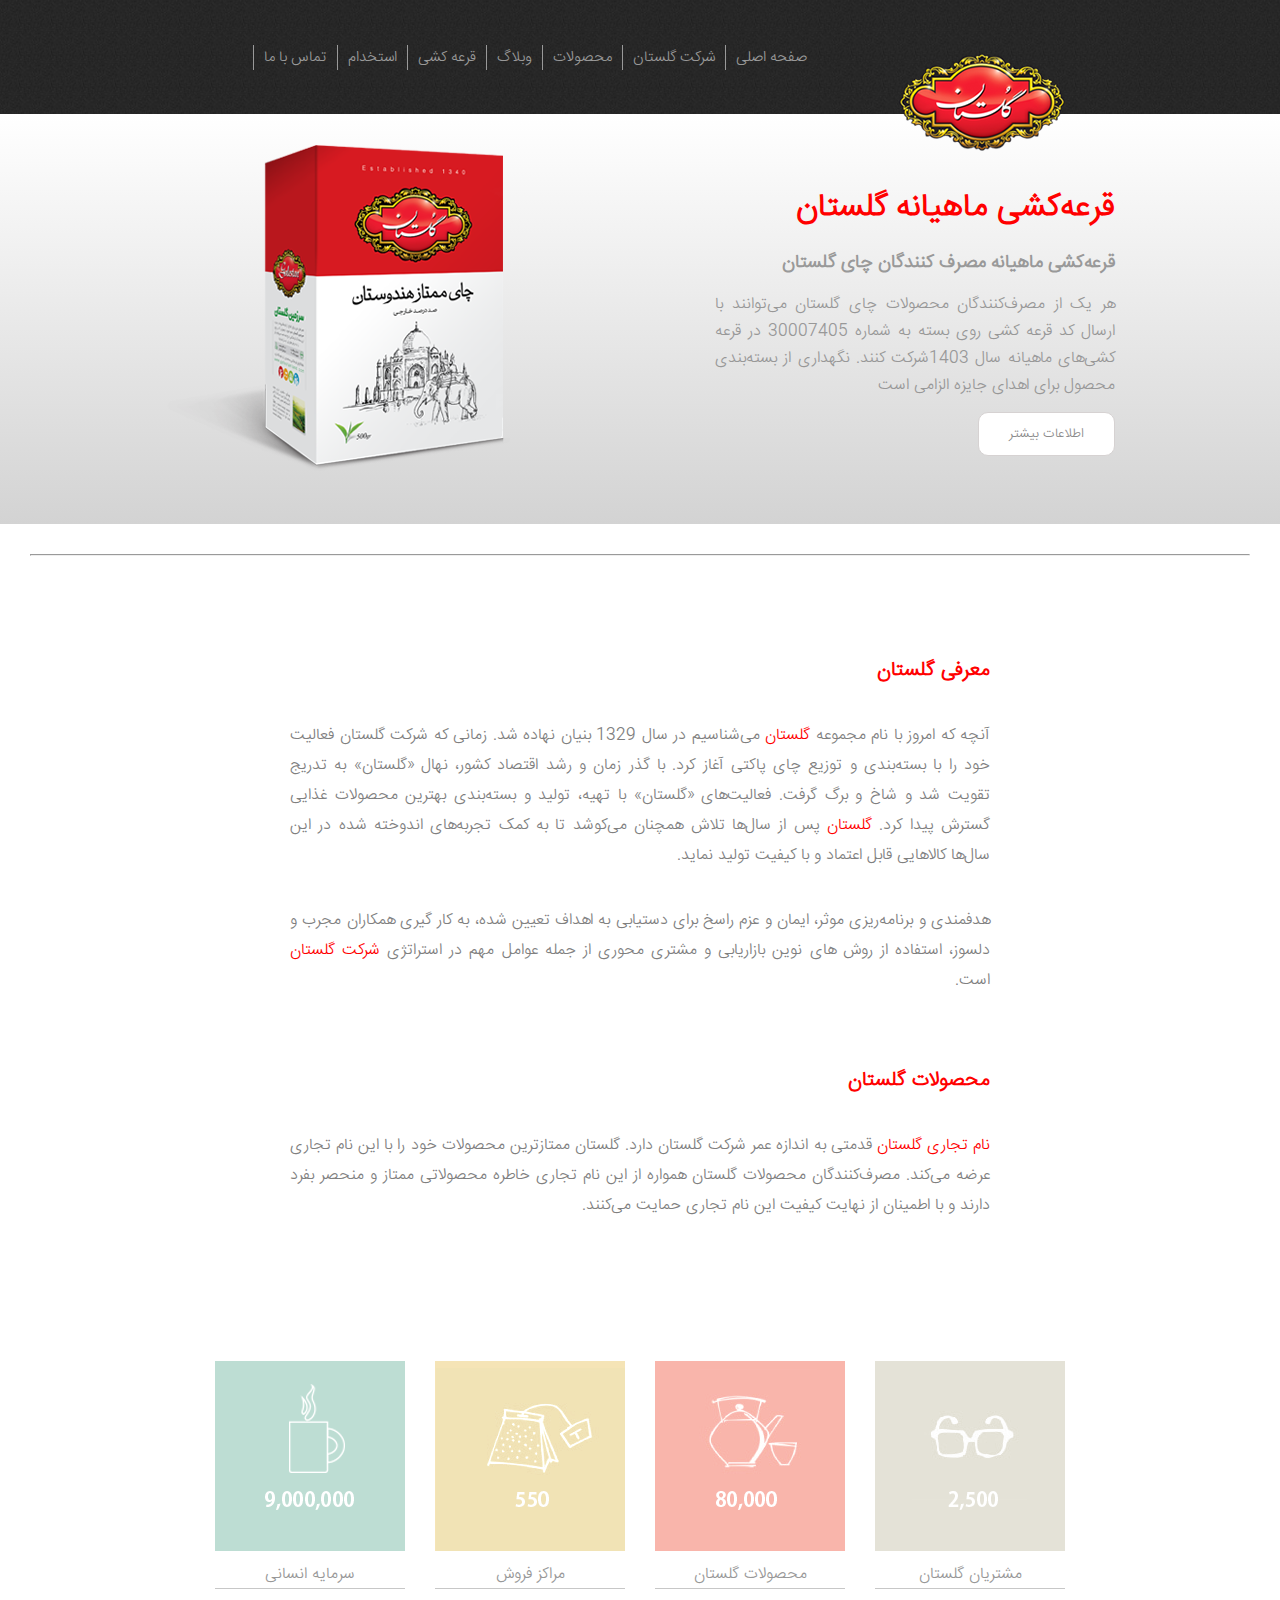
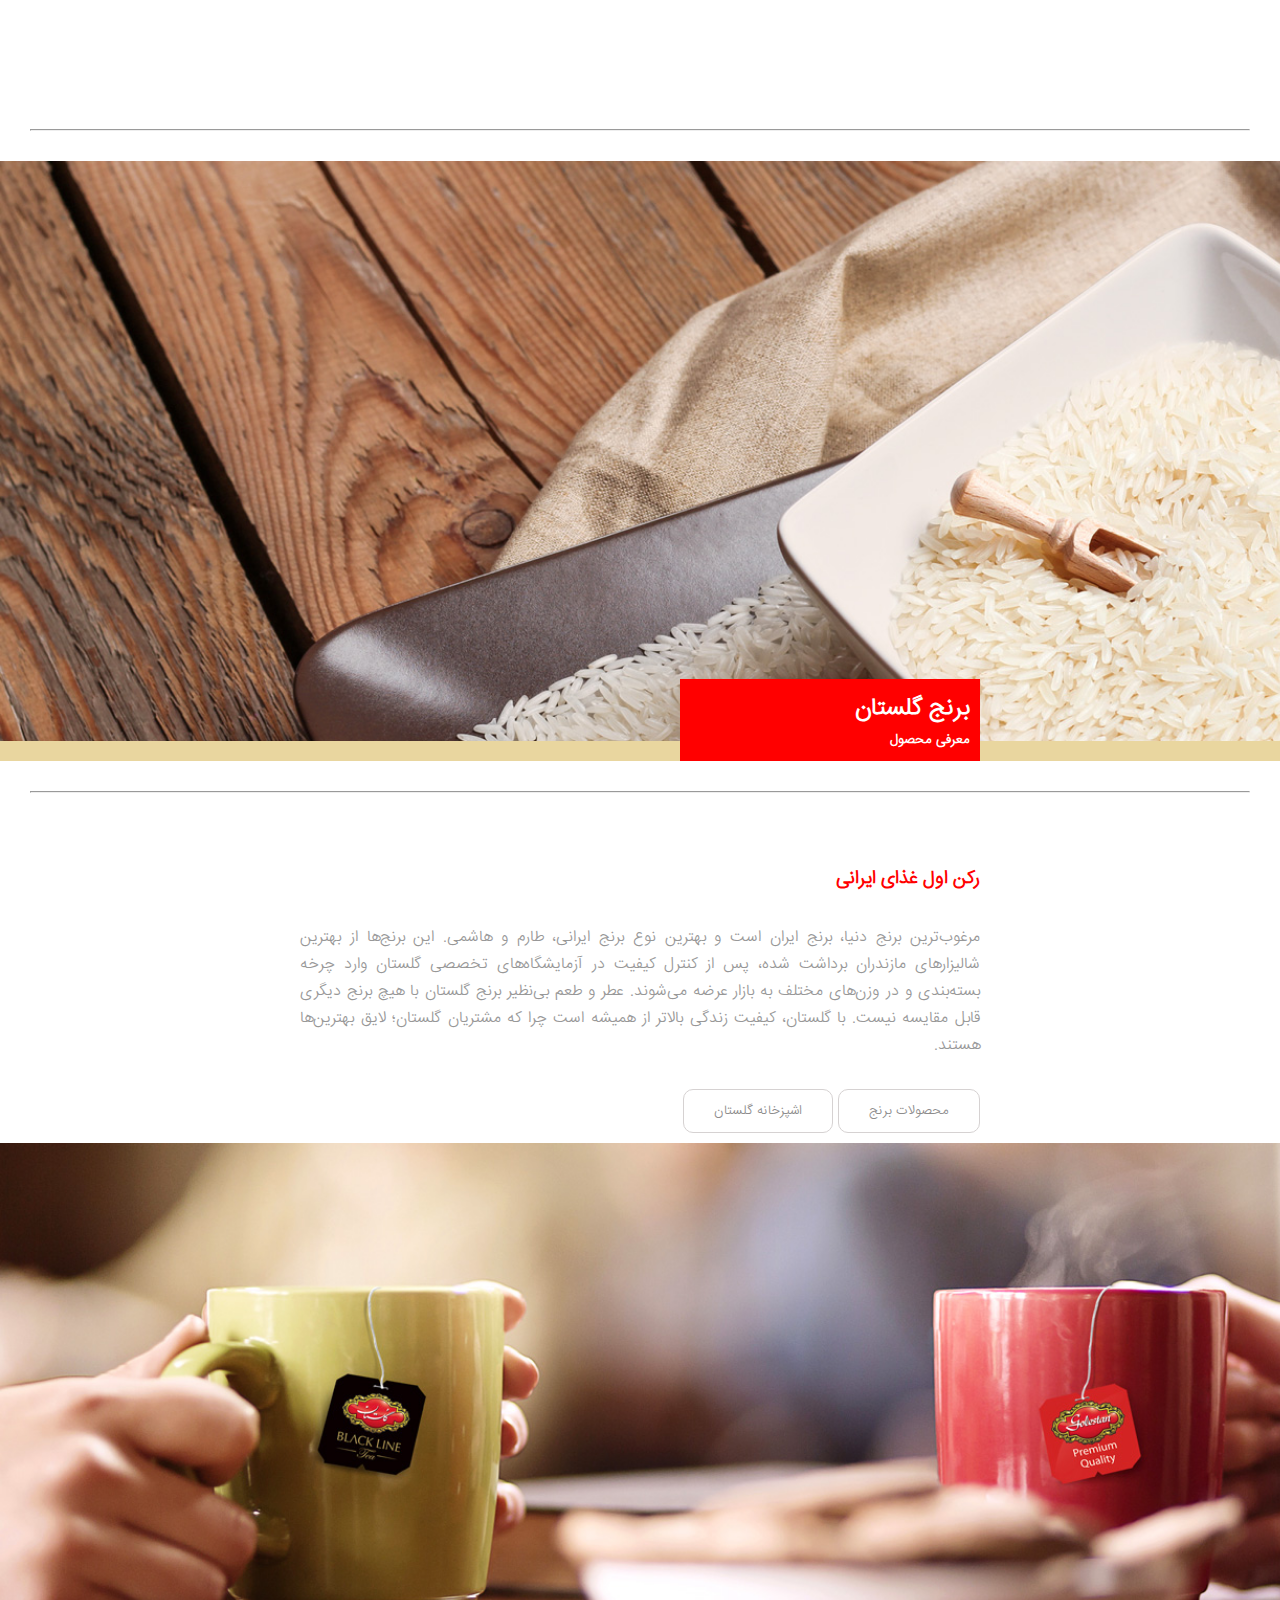
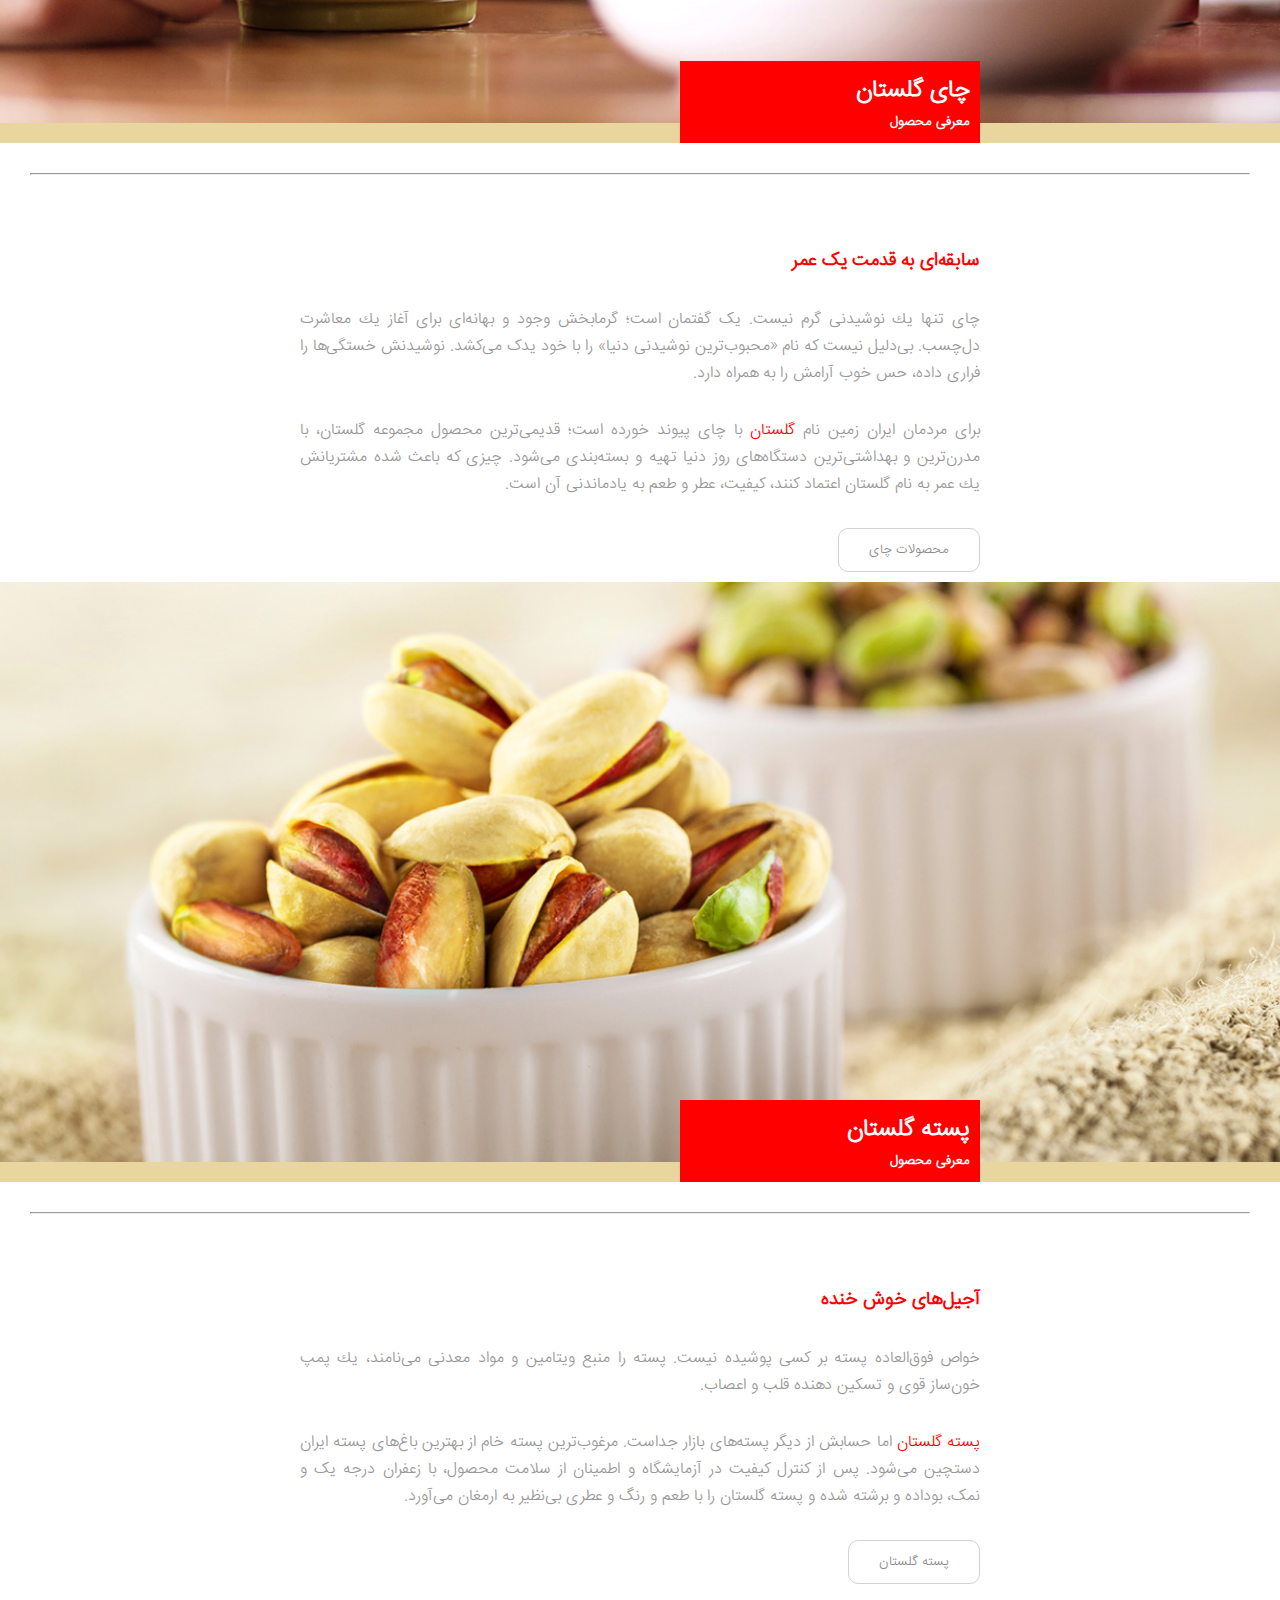
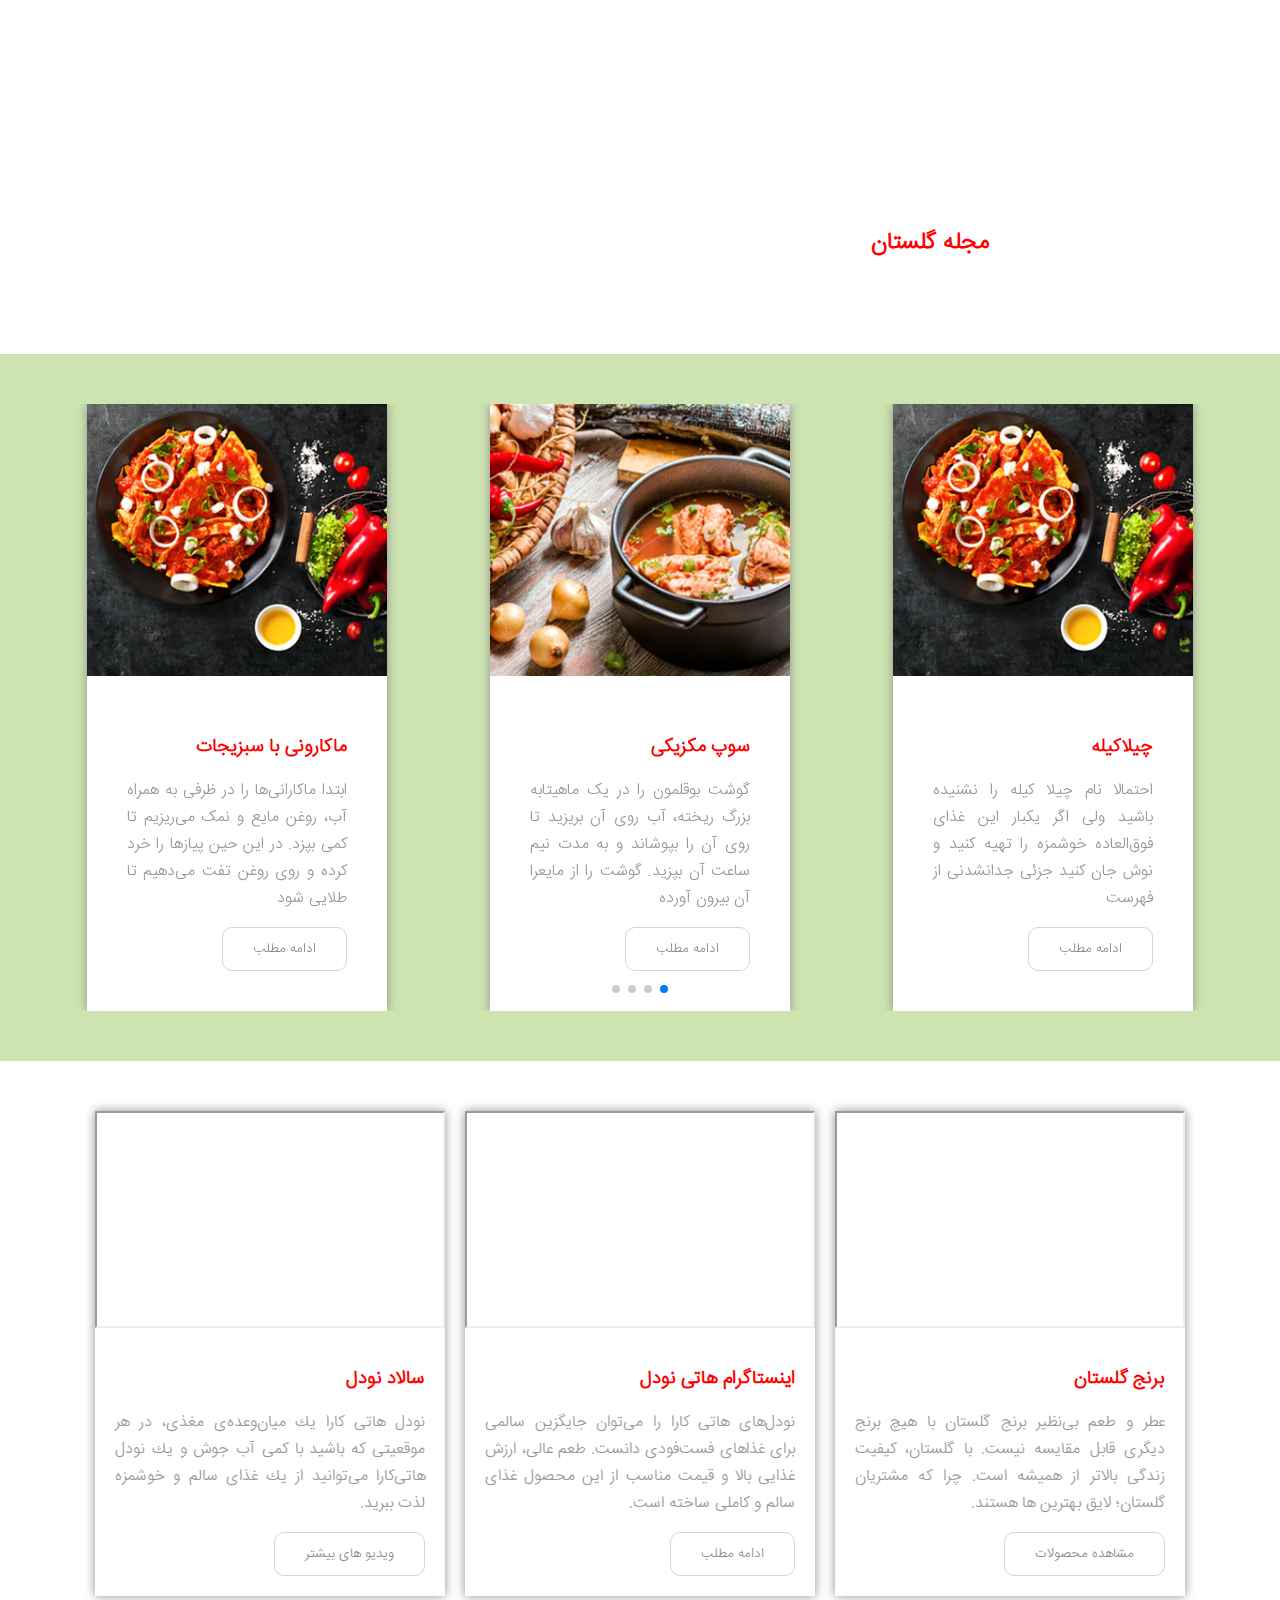
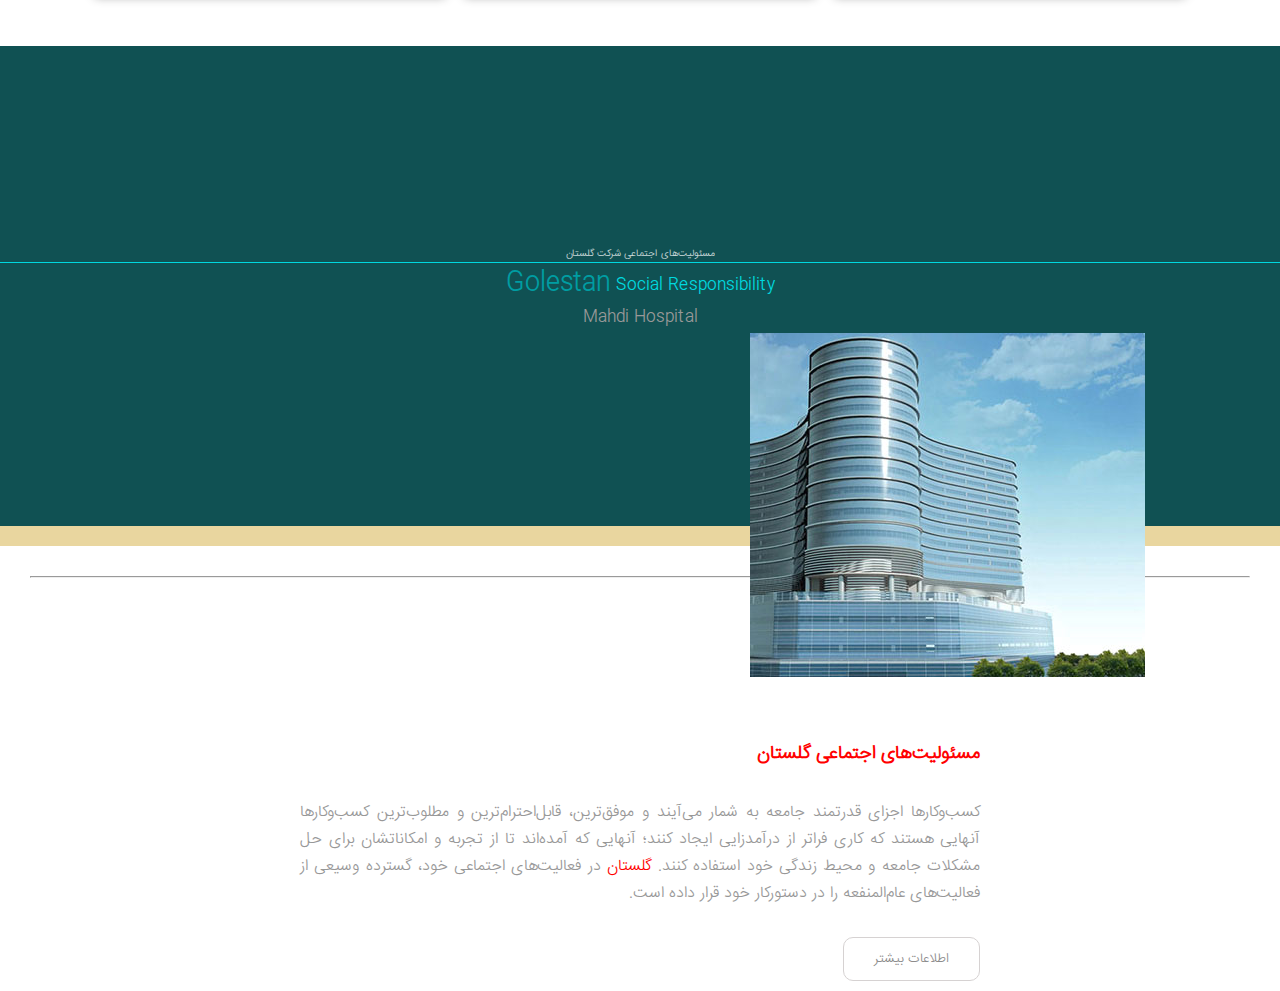
==== index.html @ 0d230562 "version-1" ====
<!DOCTYPE html>
<html lang="en" dir="rtl">
  <head>
    <meta charset="UTF-8" />
    <meta name="viewport" content="width=device-width, initial-scale=1.0" />
    <link
      rel="stylesheet"
      href="./swiper/swiper-bundle.min.css"
    />

    <link rel="stylesheet" href="./assets/css/golestan.css" />
    <title>golestan</title>
  </head>
  <body>
    <header>
      <div>
        <img src="./assets/img/logo.png" alt="لگو گلستان" class="imglogo" />
      </div>
      <nav>
        <a href="./index.html" target="_blank" class="menu_item">صفحه اصلی</a>

        <div class="menu_item">
          <p>شرکت گلستان</p>
          <div class="sub_menu">
            <a href="" class="sub_menu_item">معرفی شرکت</a>
            <a href="" class="sub_menu_item">تاریخچه گلستان</a>
            <a href="" class="sub_menu_item">اخبار و اطلاعیه ها</a>
            <a href="" class="sub_menu_item">مسئولیت های اجتماعی</a>
            <a href="" class="sub_menu_item">سازمان فروش</a>
            <a href="" class="sub_menu_item">سازمان توزیع</a>
            <a href="" class="sub_menu_item">برند ها</a>
          </div>
        </div>

        <div class="menu_item">
          <p>محصولات</p>
          <div class="sub_menu">
            <a href="" class="sub_menu_item" target="_blank">چای</a>
            <a href="" class="sub_menu_item">ناتس</a>
            <a href="" class="sub_menu_item">ادویه و چاشنی</a>
            <a href="" class="sub_menu_item">برنج</a>
            <a href="" class="sub_menu_item">زعفران و زرشک</a>
            <a href="" class="sub_menu_item">دمنوش</a>
            <a href="" class="sub_menu_item">حبوبات و غلات</a>
            <a href="" class="sub_menu_item">عصاره های گیاهی</a>
            <a href="" class="sub_menu_item">قند و شکر</a>
            <a href="" class="sub_menu_item">هاتی نودل</a>
            <a href="" class="sub_menu_item">سایر محصولات</a>
            <a href="" class="sub_menu_item">گل کیس</a>
          </div>
        </div>

        <div class="menu_item">
          <p>وبلاگ</p>
          <div class="sub_menu">
            <a href="./weblog.html" class="sub_menu_item" target="_blank">مجله گلستان</a>
          </div>
        </div>

        <a
          href="https://www.golestan.com/%d9%82%d8%b1%d8%b9%d9%87-%da%a9%d8%b4%db%8c-%da%af%d9%84%d8%b3%d8%aa%d8%a7%d9%86/"
          target="_blank"
          class="menu_item"
          >قرعه کشی</a
        >
        <a
          href="https://www.golestan.com/%d8%a7%d8%b3%d8%aa%d8%ae%d8%af%d8%a7%d9%85/"
          target="_blank"
          class="menu_item"
          >استخدام</a
        >
        <a
          href="https://www.golestan.com/contact/"
          target="_blank"
          class="menu_item"
          >تماس با ما</a
        >
      </nav>
    </header>
    <main>
      <section class="ghorekeshi">
        <div class="matntea">
          <h1>قرعه‌کشی ماهیانه گلستان</h1>

          <h3>قرعه‌کشی ماهیانه مصرف‌ کنندگان چای گلستان</h3>
          <p>
            هر یک از مصرف‌کنندگان محصولات چای گلستان می‌توانند با ارسال کد قرعه
            کشی روی بسته به شماره 30007405 در قرعه کشی‌های ماهیانه سال 1403شرکت
            کنند. نگهداری از بسته‌بندی محصول برای اهدای جایزه الزامی است
          </p>

          <button>اطلاعات بیشتر</button>
        </div>
        <div class="imgtea">
          <img src="./assets/img/tea-pic2.png" alt="" />
        </div>
      </section>

      <hr />

      <section class="matn2">
        <div>
          <h4>معرفی گلستان</h4>

          <p>
            آنچه که امروز با نام مجموعه<span> گلستان</span> می‌شناسیم در سال
            1329 بنیان نهاده شد. زمانی که شرکت گلستان فعالیت خود را با بسته‌بندی
            و توزیع چای پاکتی آغاز کرد. با گذر زمان و رشد اقتصاد کشور، نهال
            «گلستان» به تدریج تقویت شد و شاخ و برگ گرفت. فعالیت‌های «گلستان» با
            تهیه، تولید و بسته‌بندی بهترین محصولات غذایی گسترش پیدا کرد.
            <span>گلستان</span> پس از سال‌ها تلاش همچنان می‌کوشد تا به کمک
            تجربه‌های اندوخته شده در این سال‌ها کالاهایی قابل اعتماد و با کیفیت
            تولید نماید.
          </p>

          <p>
            هدفمندی و برنامه‌ریزی موثر، ایمان و عزم راسخ برای دستیابی به اهداف
            تعیین شده، به کار گیری همکاران مجرب و دلسوز، استفاده از روش های نوین
            بازاریابی و مشتری محوری از جمله عوامل مهم در استراتژی
            <span>شرکت گلستان</span> است.
          </p>
        </div>
        <div>
          <h4>محصولات گلستان</h4>

          <p>
            <span>نام تجاری گلستان</span> قدمتی به اندازه عمر شرکت گلستان دارد.
            گلستان ممتازترین محصولات خود را با این نام تجاری عرضه می‌کند.
            مصرف‌کنندگان محصولات گلستان همواره از این نام تجاری خاطره محصولاتی
            ممتاز و منحصر بفرد دارند و با اطمینان از نهایت کیفیت این نام تجاری
            حمایت می‌کنند.
          </p>
        </div>
      </section>
      <article class="icons">
        <div>
          <img src="./assets/img/icon4.png" alt="" />
          <p>مشتریان گلستان</p>
        </div>
        <div>
          <img src="./assets/img/icon3.png" alt="" />
          <p>محصولات گلستان</p>
        </div>
        <div>
          <img src="./assets/img/icon2.png" alt="" />
          <p>مراكز فروش</p>
        </div>
        <div>
          <img src="./assets/img/icon1.png" alt="" />
          <p>سرمایه انسانی</p>
        </div>
      </article>

      <hr />
      <section class="golestan rice">
        <div class="title rice2">
          <h2>برنج گلستان</h2>
          <h5>معرفی محصول</h5>
        </div>
      </section>
      <hr />
      <section class="mahsolat">
        <div>
          <h3>رکن اول غذای ایرانی</h3>
          <p>
            مرغوب‌ترین برنج دنیا، برنج ایران است و بهترین نوع برنج ایرانی،‌ طارم
            و هاشمی. این برنج‌ها از بهترین شالیزارهای مازندران برداشت شده، پس از
            كنترل كیفیت در آزمایشگاه‌های تخصصی گلستان وارد چرخه بسته‌بندی و در
            وزن‌های مختلف به بازار عرضه می‌شوند. عطر و طعم بی‌نظیر برنج گلستان
            با هیچ برنج دیگری قابل مقایسه نیست. با گلستان،‌ كیفیت زندگی بالاتر
            از همیشه است چرا كه مشتریان گلستان؛‌ لایق بهترین‌ها هستند.
          </p>

          <button>محصولات برنج</button>
          <button>اشپزخانه گلستان</button>
        </div>
      </section>
      <section class="golestan tea">
        <div class="title tea2">
          <h2>چای گلستان</h2>
          <h5>معرفی محصول</h5>
        </div>
      </section>
      <hr />
      <section class="mahsolat">
        <div>
          <h3>سابقه‌ای به قدمت یک عمر</h3>
          <p>
            چای تنها یك نوشیدنی گرم نیست.‌ یک گفتمان است؛‌ گرمابخش وجود و
            بهانه‌ای برای آغاز یك معاشرت دل‌چسب. بی‌دلیل نیست كه نام «محبوب‌ترین
            نوشیدنی دنیا» را با خود یدک می‌كشد. نوشیدنش خستگی‌ها را فراری داده،‌
            حس خوب آرامش را به همراه دارد.
          </p>
          <p>
            برای مردمان ایران زمین نام <span>گلستان</span> با چای پیوند خورده
            است؛‌ قدیمی‌ترین محصول مجموعه گلستان،‌ با مدرن‌ترین و بهداشتی‌ترین
            دستگاه‌های روز دنیا تهیه و بسته‌بندی می‌شود. چیزی كه باعث شده
            مشتریانش یك عمر به نام گلستان اعتماد كنند، كیفیت، ‌عطر و طعم به
            یادماندنی آن است.
          </p>

          <button>محصولات چای</button>
        </div>
      </section>
      <section class="golestan nuts">
        <div class="title nuts2">
          <h2>پسته گلستان</h2>
          <h5>معرفی محصول</h5>
        </div>
      </section>
      <hr />
      <section class="mahsolat">
        <div>
          <h3>آجيل‌های خوش خنده</h3>
          <p>
            خواص فوق‌العاده پسته بر كسی پوشیده نیست. پسته را منبع ویتامین و مواد
            معدنی می‌نامند، یك پمپ خون‌ساز قوی و تسكین دهنده قلب و اعصاب.
          </p>
          <p>
            <span> پسته گلستان</span> اما حسابش از دیگر پسته‌های بازار جداست.
            مرغوب‌ترین پسته خام از بهترین باغ‌های پسته ایران دستچین می‌شود.‌ پس
            از كنترل كیفیت در آزمایشگاه و اطمینان از سلامت محصول،‌ با زعفران
            درجه یک و نمک، بوداده و برشته شده و‌ پسته گلستان را با طعم و رنگ و
            عطری بی‌نظیر به ارمغان می‌آورد.
          </p>

          <button>پسته گلستان</button>
        </div>
      </section>
      <div class="cookimg"></div>
      <div class="majale">
        <h3>مجله گلستان</h3>
      </div>
      <section class="majalegolestan">
        <div class="swiper mySwiper">
          <div class="swiper-wrapper">
            <div class="swiper-slide">
              <section class="parentscard">
                <img src="./assets/img/chiilakile.jpg" alt="" />
                <div>
                  <h3>چیلاکیله</h3>
                  <p>
                    احتمالا نام چیلا کیله را نشنیده باشید ولی اگر یکبار این غذای
                    فوق‌العاده خوشمزه را تهیه کنید و نوش جان کنید جزئی جدانشدنی
                    از فهرست
                  </p>
                  <button>ادامه مطلب</button>
                </div>
              </section>
            </div>
            <div class="swiper-slide">
              <section class="parentscard">
                <img src="./assets/img/sopmeczi.jpg" alt="" />
                <div>
                  <h3>سوپ مکزیکی</h3>
                  <p>
                    گوشت بوقلمون را در یک ماهیتابه بزرگ ریخته، آب روی آن بریزید
                    تا روی آن را بپوشاند و به مدت نیم ساعت آن بپزید. گوشت را از
                    مایعرا آن بیرون آورده
                  </p>
                  <button>ادامه مطلب</button>
                </div>
              </section>
            </div>
            <div class="swiper-slide">
              <section class="parentscard">
                <img src="./assets/img/chiilakile.jpg" alt="" />
                <div>
                  <h3>ماکارونی با سبزیجات</h3>
                  <p>
                    ابتدا ماکارانی‌ها را در ظرفی‌ به‌ همراه‌ آب‌، روغن‌ مایع‌ و
                    نمک‌ می‌ریزیم‌ تا کمی‌ بپزد. در این‌ حین‌ پیازها را خرد
                    کرده‌ و روی‌ روغن‌ تفت‌ می‌دهیم‌ تا طلایی‌ شود
                  </p>
                  <button>ادامه مطلب</button>
                </div>
              </section>
            </div>
            <div class="swiper-slide">
              <section class="parentscard">
                <img src="./assets/img/berger-adas.jpg" alt="" />
                <div>
                  <h3>برگر عدس</h3>
                  <p>
                    گر دوست دارید که یک برگر گیاهی و کاملاً سالم داشته باشید
                    برگر عدس یک انتخاب مناسب برای شماست. عدس سرشار از پروتئین
                    است
                  </p>
                  <button>ادامه مطلب</button>
                </div>
              </section>
            </div>
            <div class="swiper-slide">
              <section class="parentscard">
                <img src="./assets/img/ash-anar.jpg" alt="" />
                <div>
                  <h3>آش انار</h3>
                  <p>
                    برای تهیه این آش از شب قبل حبوبات را بخیسانید. در ادامه
                    برنج، بلغور، لوبیا و عدس را بشورید و داخل یک قابلمه مناسب
                    بریزید.
                  </p>
                  <button>ادامه مطلب</button>
                </div>
              </section>
            </div>
            <div class="swiper-slide">
              <section class="parentscard">
                <img src="./assets/img/rolet-morgh.jpg" alt="" />
                <div>
                  <h3>رولت مرغ</h3>
                  <p>
                    پیاز و سیر را در کاسه‌ی بزرگی رنده کنید. سپس مرغ چرخ شده،
                    پودر سوخاری، تخم مرغ، زعفران دم‌کرده، نمک، فلفل سیاه، پودر
                    پاپریکا و پودر گوجه را به آن اضافه کنید
                  </p>
                  <button>ادامه مطلب</button>
                </div>
              </section>
            </div>
          </div>
          <div class="swiper-pagination"></div>
        </div>

      </section>
      <section class="majalegolestan video">
        <section class="parentscard video2">
          <style>
            .h_iframe-aparat_embed_frame {
              position: relative;
            }
            .h_iframe-aparat_embed_frame .ratio {
              display: block;
              width: 100%;
              height: auto;
            }
            .h_iframe-aparat_embed_frame iframe {
              position: absolute;
              top: 0;
              left: 0;
              width: 100%;
              height: 100%;
            }
          </style>
          <div class="h_iframe-aparat_embed_frame">
            <span style="display: block; padding-top: 57%"></span
            ><iframe
              src="https://www.aparat.com/video/video/embed/videohash/x4047ld/vt/frame"
              allowfullscreen="true"
              webkitallowfullscreen="true"
              mozallowfullscreen="true"
            ></iframe>
          </div>
          <div>
            <h3>برنج گلستان</h3>
            <p>
              عطر و طعم بی‌نظیر برنج گلستان با هیچ برنج دیگری قابل مقایسه نیست.
              با گلستان،‌ كیفیت زندگی بالاتر از همیشه است. چرا كه مشتریان
              گلستان؛‌ لایق بهترین ها هستند.
            </p>
            <button>مشاهده محصولات</button>
          </div>
        </section>
        <section class="parentscard video2">
          <style>
            .h_iframe-aparat_embed_frame {
              position: relative;
            }
            .h_iframe-aparat_embed_frame .ratio {
              display: block;
              width: 100%;
              height: auto;
            }
            .h_iframe-aparat_embed_frame iframe {
              position: absolute;
              top: 0;
              left: 0;
              width: 100%;
              height: 100%;
            }
          </style>
          <div class="h_iframe-aparat_embed_frame">
            <span style="display: block; padding-top: 57%"></span
            ><iframe
              src="https://www.aparat.com/video/video/embed/videohash/u551866/vt/frame"
              allowfullscreen="true"
              webkitallowfullscreen="true"
              mozallowfullscreen="true"
            ></iframe>
          </div>
          <div>
            <h3>اینستاگرام هاتی نودل</h3>
            <p>
              نودل‌های هاتی كارا را می‌توان جایگزین سالمی برای غذاهای فست‌فودی
              دانست. طعم عالی،‌ ارزش غذایی بالا و قیمت مناسب از این محصول غذای
              سالم و كاملی ساخته است.
            </p>
            <button>ادامه مطلب</button>
          </div>
        </section>
        <section class="parentscard video2">
          <style>
            .h_iframe-aparat_embed_frame {
              position: relative;
            }
            .h_iframe-aparat_embed_frame .ratio {
              display: block;
              width: 100%;
              height: auto;
            }
            .h_iframe-aparat_embed_frame iframe {
              position: absolute;
              top: 0;
              left: 0;
              width: 100%;
              height: 100%;
            }
          </style>
          <div class="h_iframe-aparat_embed_frame">
            <span style="display: block; padding-top: 57%"></span
            ><iframe
              src="https://www.aparat.com/video/video/embed/videohash/cQ0yF/vt/frame"
              allowfullscreen="true"
              webkitallowfullscreen="true"
              mozallowfullscreen="true"
            ></iframe>
          </div>
          <div>
            <h3>سالاد نودل</h3>
            <p>
              نودل هاتی کارا یك میان‌وعده‌ی مغذی، در هر موقعیتی كه باشید با كمی
              آب جوش و یك نودل هاتی‌كارا می‌توانید از یك غذای سالم و خوشمزه لذت
              ببرید.
            </p>
            <button>ویدیو های بیشتر</button>
          </div>
        </section>
      </section>
      <section class="golestan_social">
        <div class="top">
          <p>مسئوليت‌های اجتماعی شركت گلستان</p>
        </div>
          <div class="bottom">
            <p>
              <span class="span1">Golestan</span>
              <span class="span2">Social Responsibility</span>
            </p>
            <p>Mahdi Hospital</p>
            <img src="./assets/img/social.jpg" alt="" />
          
        </div>
       
      </section>
      <hr />
      <section class="mahsolat social">
        <div>
          <h3>مسئوليت‌های اجتماعی گلستان</h3>
       <p>كسب‌وكارها اجزای قدرتمند جامعه به شمار می‌آیند و موفق‌ترین، قابل‌احترام‌ترین و مطلوب‌ترین كسب‌وكارها آنهایی هستند كه كاری فراتر از درآمدزایی ایجاد كنند؛‌ آنهایی كه آمده‌اند تا از تجربه و امکاناتشان برای حل مشكلات جامعه و محیط زندگی خود استفاده كنند. <span>گلستان</span> در فعالیت‌های‌ اجتماعی خود،‌ گسترده وسیعی از فعالیت‌های عام‌المنفعه را در دستوركار خود قرار داده است.</p>

     <button>اطلاعات بیشتر</button>
        </div>
      </section>
      
    </main>
    
    <script src="./swiper/swiper-bundle.min.js"></script>

    <script>
      var swiper = new Swiper(".mySwiper", {
        slidesPerView: 3,
        spaceBetween: 30,
        pagination: {
          el: ".swiper-pagination",
          clickable: true,
        },
      });
    </script>
  </body>
</html>
---- assets/css/golestan.css ----
* {
  margin: 0;
  padding: 0;
  box-sizing: border-box;
}
body {
  font-family: iransans;
  text-align: justify;
}
@font-face {
  font-family: iransans;
  src: url("../fonts/IRANSansWeb-Light.ttf");
  src: url("../fonts/IRANSansWeb-Light.woff");
  src: url("../fonts/IRANSansWeb-Light.woff2");
}
hr {
  margin: 30px;
}
button {
  color: rgb(141, 140, 140);
  padding: 10px 30px;
  border-radius: 10px;
  border: 1px solid rgb(214, 210, 210);
  font-family: iransans;
  background-color: white;
  transition: all 400ms;
  cursor: pointer;
  &:hover {
    background-color: red;
    color: white;
  }
}
p {
  color: rgb(152, 152, 152);
  span {
    color: red;
  }
}

header {
  width: 100%;
  background: url("../img/heaer1.png");
  display: flex;
  align-items: center;
  justify-content: center;
  gap: 40px;
  position: sticky;
  top: 0;
  font-size: 15px;
  z-index: 9999;
  img {
    position: relative;
    top: 50px;
    left: 40px;
  }
  nav {
    display: flex;
    .menu_item {
      color: rgb(153, 153, 153);
      text-decoration: none;
      border-left: 0.5px solid rgb(153, 153, 153);
      padding: 0 10px;
      position: relative;
      cursor: pointer;
      transition: 400ms;
      &:hover {
        color: rgb(255, 255, 255);
      }
      .sub_menu {
        position: absolute;
        right: 0;
        display: none;
        flex-direction: column;
        background: url("../img/heaer1.png");
        .sub_menu_item {
          padding: 5px 15px;
          white-space: nowrap;
          text-decoration: none;
          color: lightgrey;
          transition: 400ms;
          &:hover {
            color: rgb(255, 255, 255);
          }
        }
      }

      &:hover {
        transition: 400ms;

        .sub_menu {
          display: flex;
        }
      }
    }
  }
}
main {
  .ghorekeshi {
    background-image: linear-gradient(to bottom, white, lightgray);
    display: flex;
    align-items: center;
    justify-content: center;
    gap: 200px;

    .matntea {
      width: 400px;

      h1 {
        color: red;
      }
      h3 {
        color: rgb(153, 153, 153);
      }

      h2,
      h3,
      p,
      button {
        margin-top: 13px;
      }
    }
  }
  .matn2 {
    line-height: 30px;
    max-width: 700px;
    margin: 0 auto;
    div,
    h4,
    p {
      padding-top: 35px;
    }
    div {
      span {
        color: red;
      }

      h4 {
        color: red;
        font-size: 20px;
      }
      p {
        color: gray;
      }
    }
  }
  .icons {
    display: flex;
    justify-content: center;
    align-items: center;
    gap: 30px;
    text-align: center;
    margin: 140px 0px;

    div {
      color: rgb(160, 160, 160);
      border-bottom: 1px solid rgb(199, 199, 199);
    }
  }
  .golestan {
    width: 100%;
    height: 600px;
    background-size: cover;
    border-bottom: 20px solid #e9d69f;
    position: relative;
    .title {
      width: 300px;
      padding: 10px;
      text-align: right;
      color: white;
      background-color: red;
      position: absolute;
      bottom: -20px;
      right: 300px;
    }
  }

  .mahsolat {
    max-width: 700px;
    margin: 0 auto;
    padding: 10px;

    h3,
    button,
    p {
      margin-top: 30px;
    }
    h3 {
      color: red;
    }
  }
  .nuts {
    background-image: url("../img/golestan-nuts.jpg");
  }
  .rice {
    background-image: url("../img/golestan-rice.jpg");
  }

  .tea {
    background-image: url("../img/golestan-tea.jpg");
  }

  .cookimg {
    width: 100%;
    height: 200px;
    background: url("../img/baner1.png") center center/80% fixed;
  }
  .majale {
    color: red;
    font-size: 20px;
    margin: 30px auto;
    width: 700px;
    height: 100px;
  }
  .majalegolestan {
    width: 100%;
    padding: 50px;
    background-color: #cde4b0;
    display: flex;
    justify-content: center;
    align-items: center;
    gap: 20px;
    .parentscard {
      background-color: white;
      width: 300px;
      box-shadow: 0px 0px 10px rgb(142, 142, 142);
      img,
      ifram {
        width: 100%;
      }
      div {
        padding: 40px;
        h3 {
          color: red;
        }
        h3,
        p,
        button {
          margin-top: 15px;
        }
      }
    }

    .swiper-slide {
      display: flex;
      justify-content: center;
      align-items: center;
    }

    .swiper-slide img {
      display: block;
    }
  }

  .video {
    background-color: white;
    .video2 {
      width: 350px;
      div {
        padding: 20px;
      }
    }
  }
  .golestan_social {
    width: 100%;
    background-color: #105153;
    border-bottom: 20px solid #e9d69f;
   height: 500px;
    .top {
      text-align: center;

      padding-top: 200px;
      p {
        color: white;
        font-size: 10px;
        opacity: 80%;
      }
    }
    .bottom{
      position: relative;
      text-align: center;
      border-top:1px solid #00d8df ;
      .span1{
        color: #009da2;
        font-size: 25px;
      }
      .span2{
        color: #00d8df;
      }
      img{
position: absolute;       
top: 70px;
left: 750px;

      }
    }
  }
  .social{
    padding-top: 100px;
  }
 
}
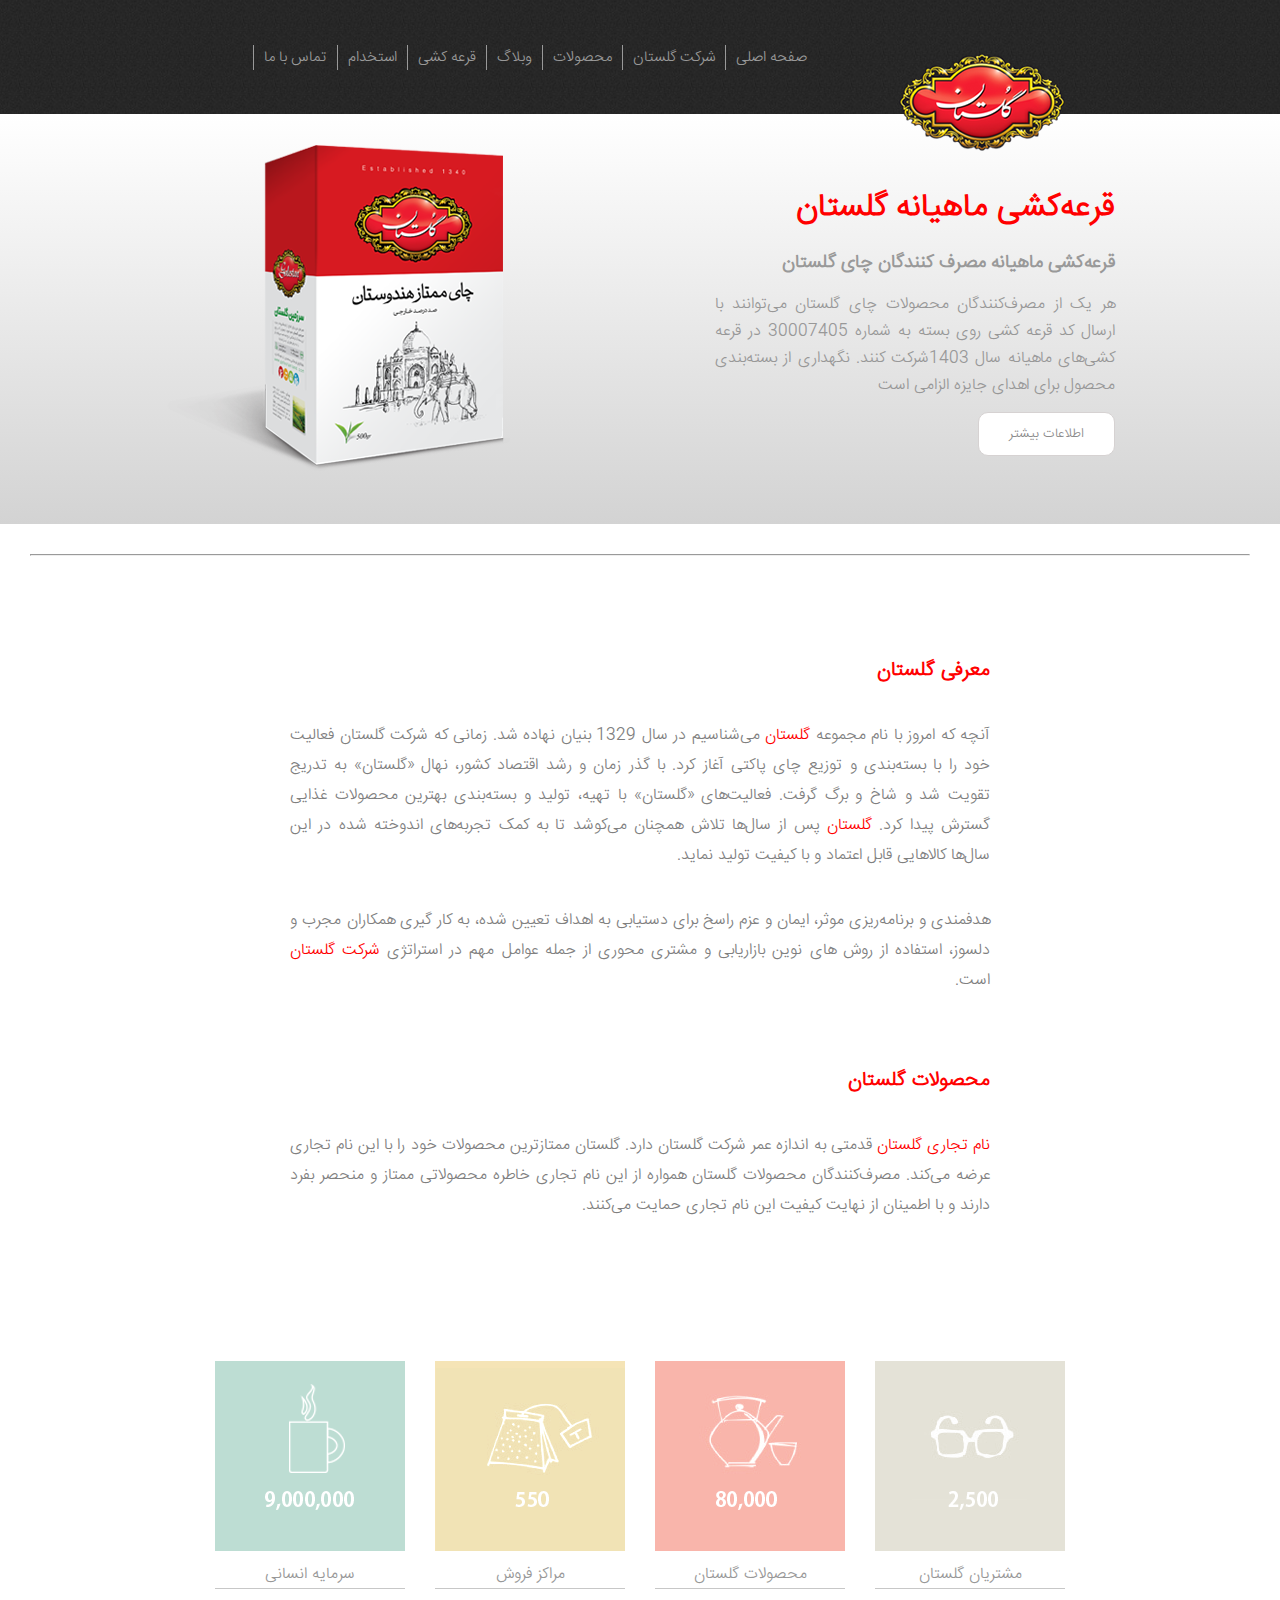
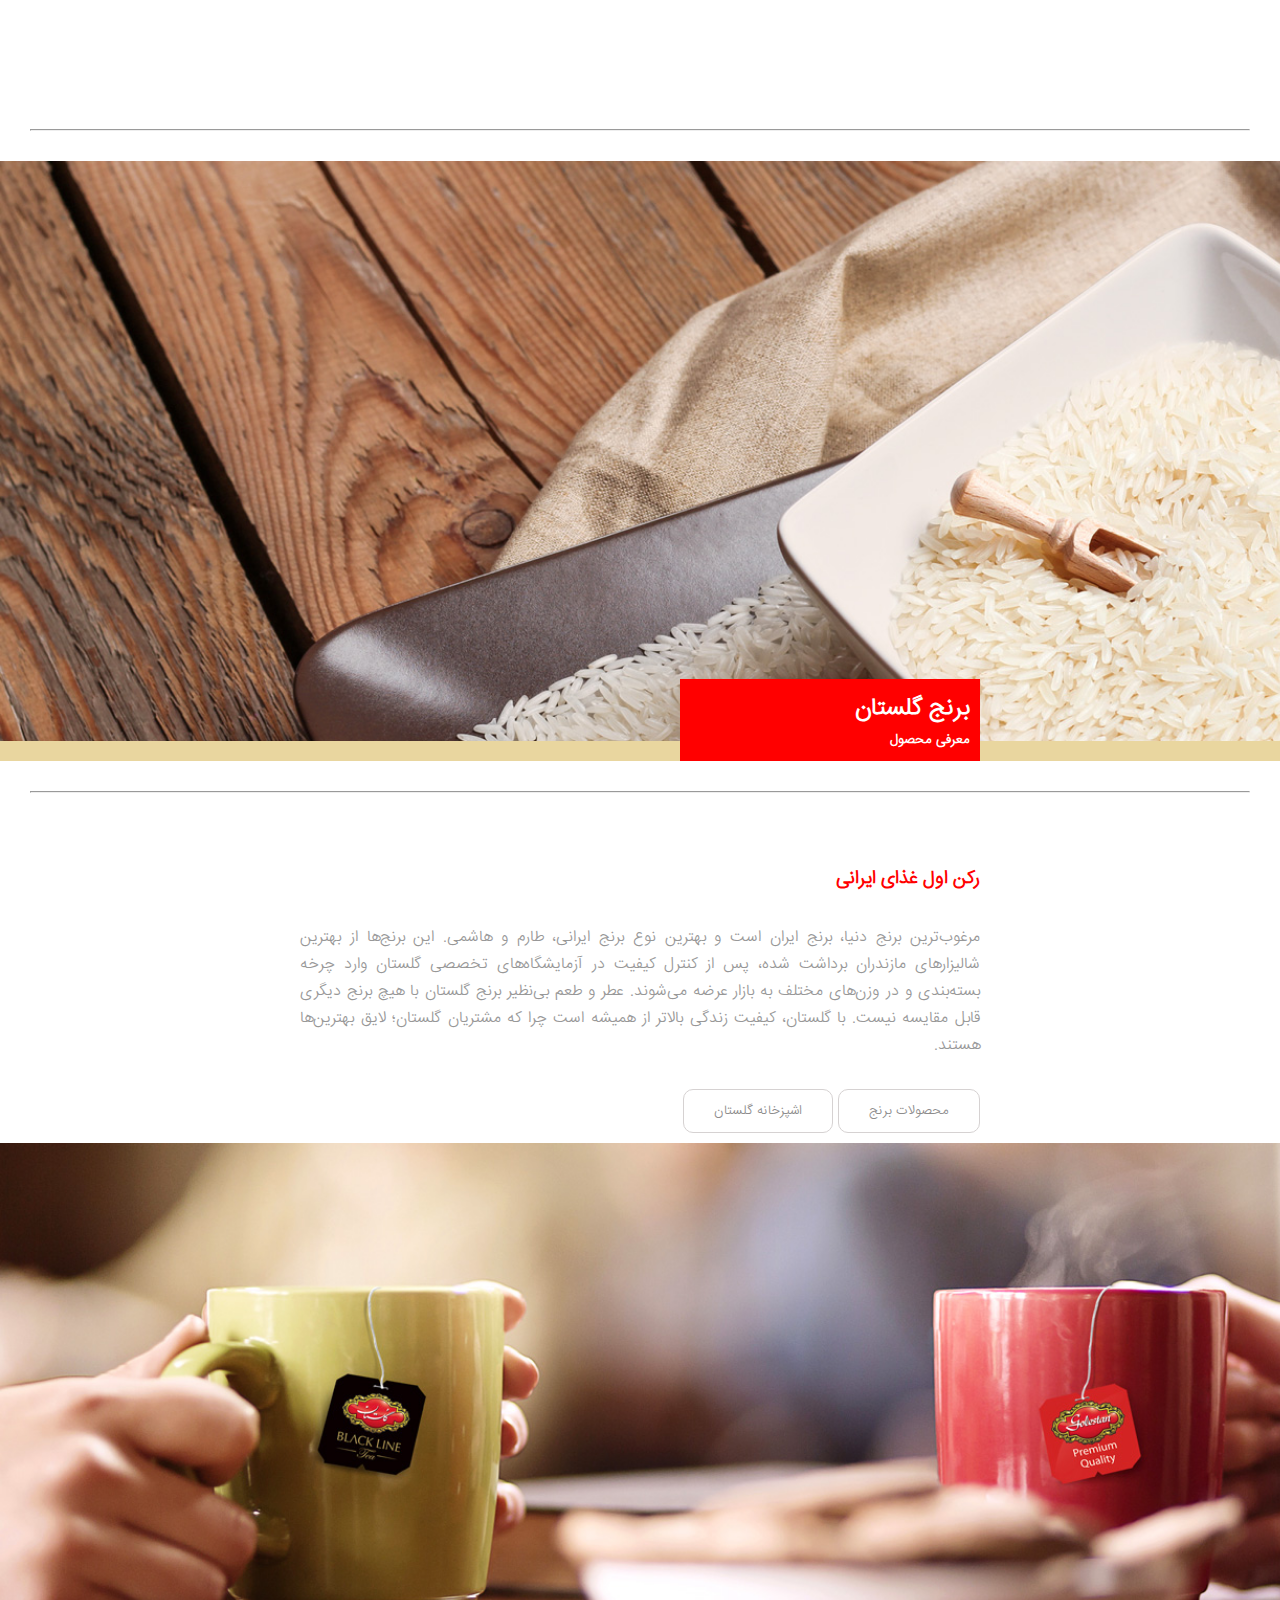
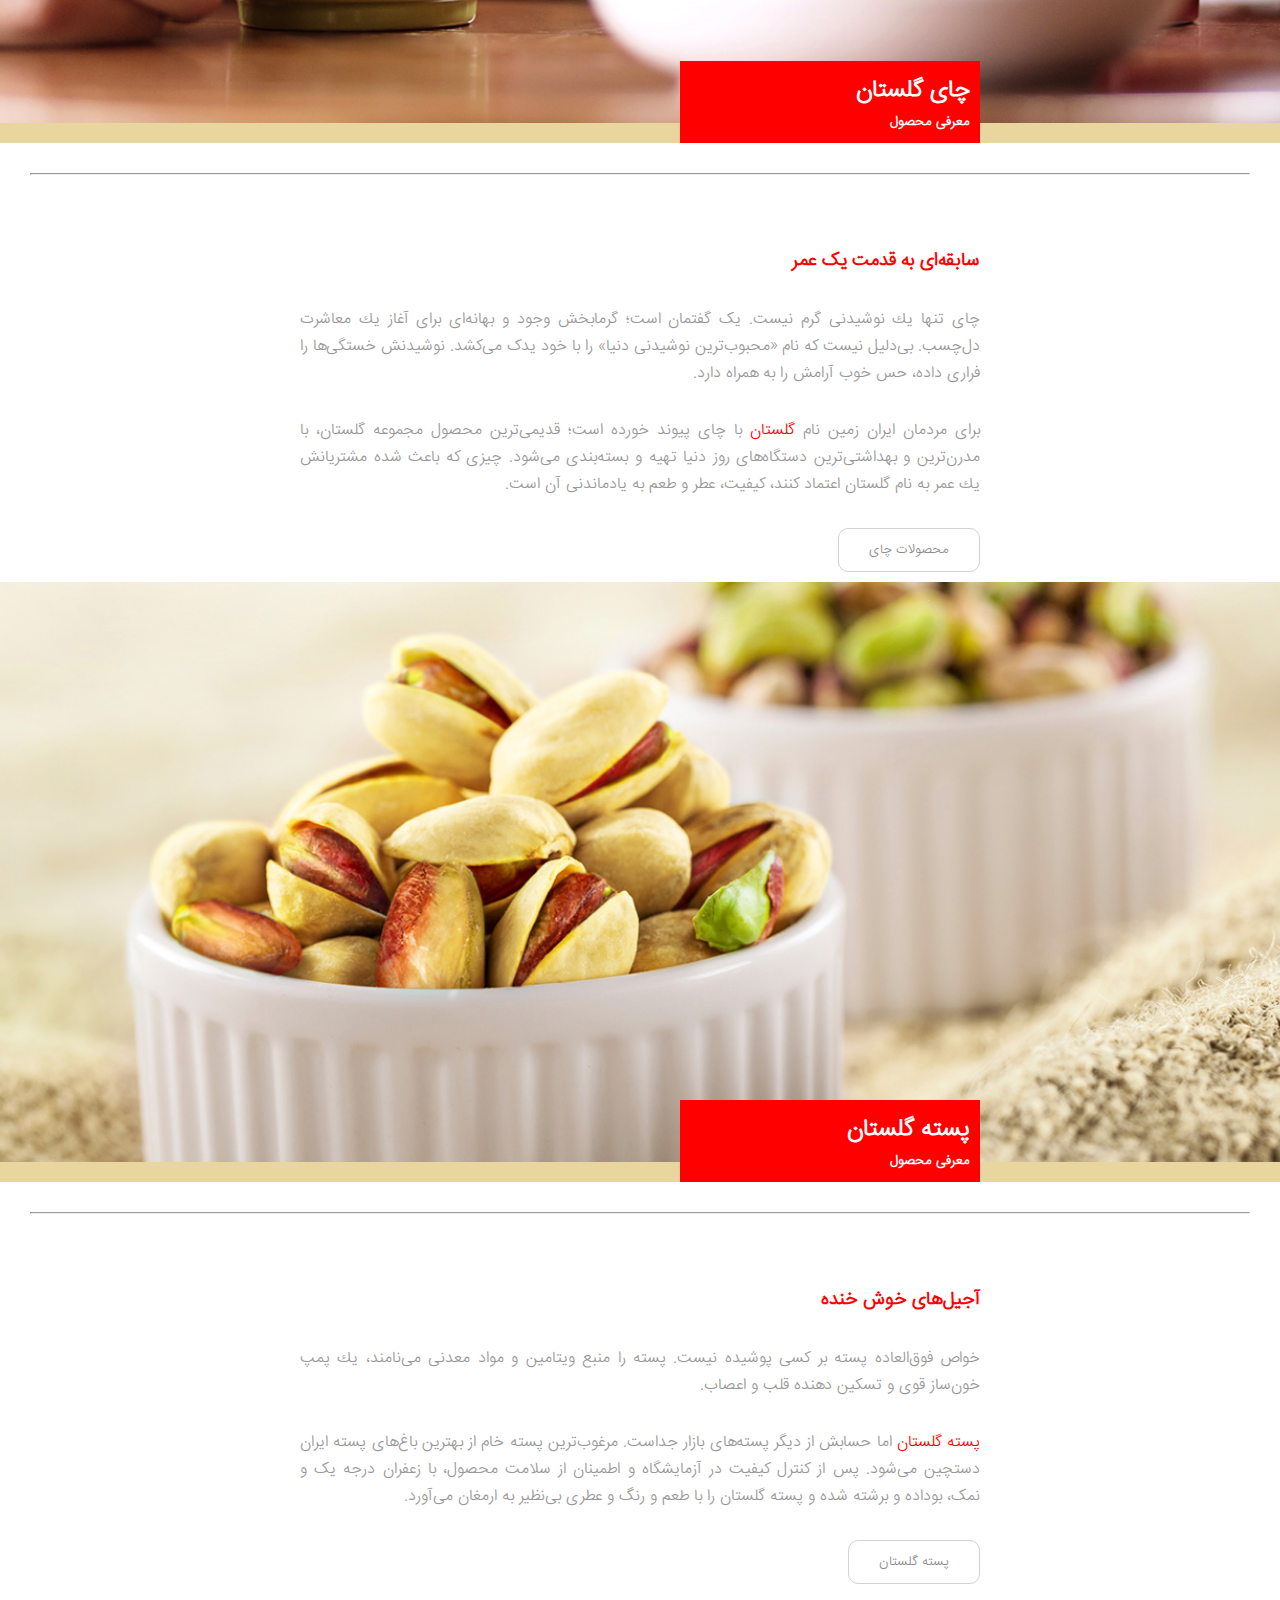
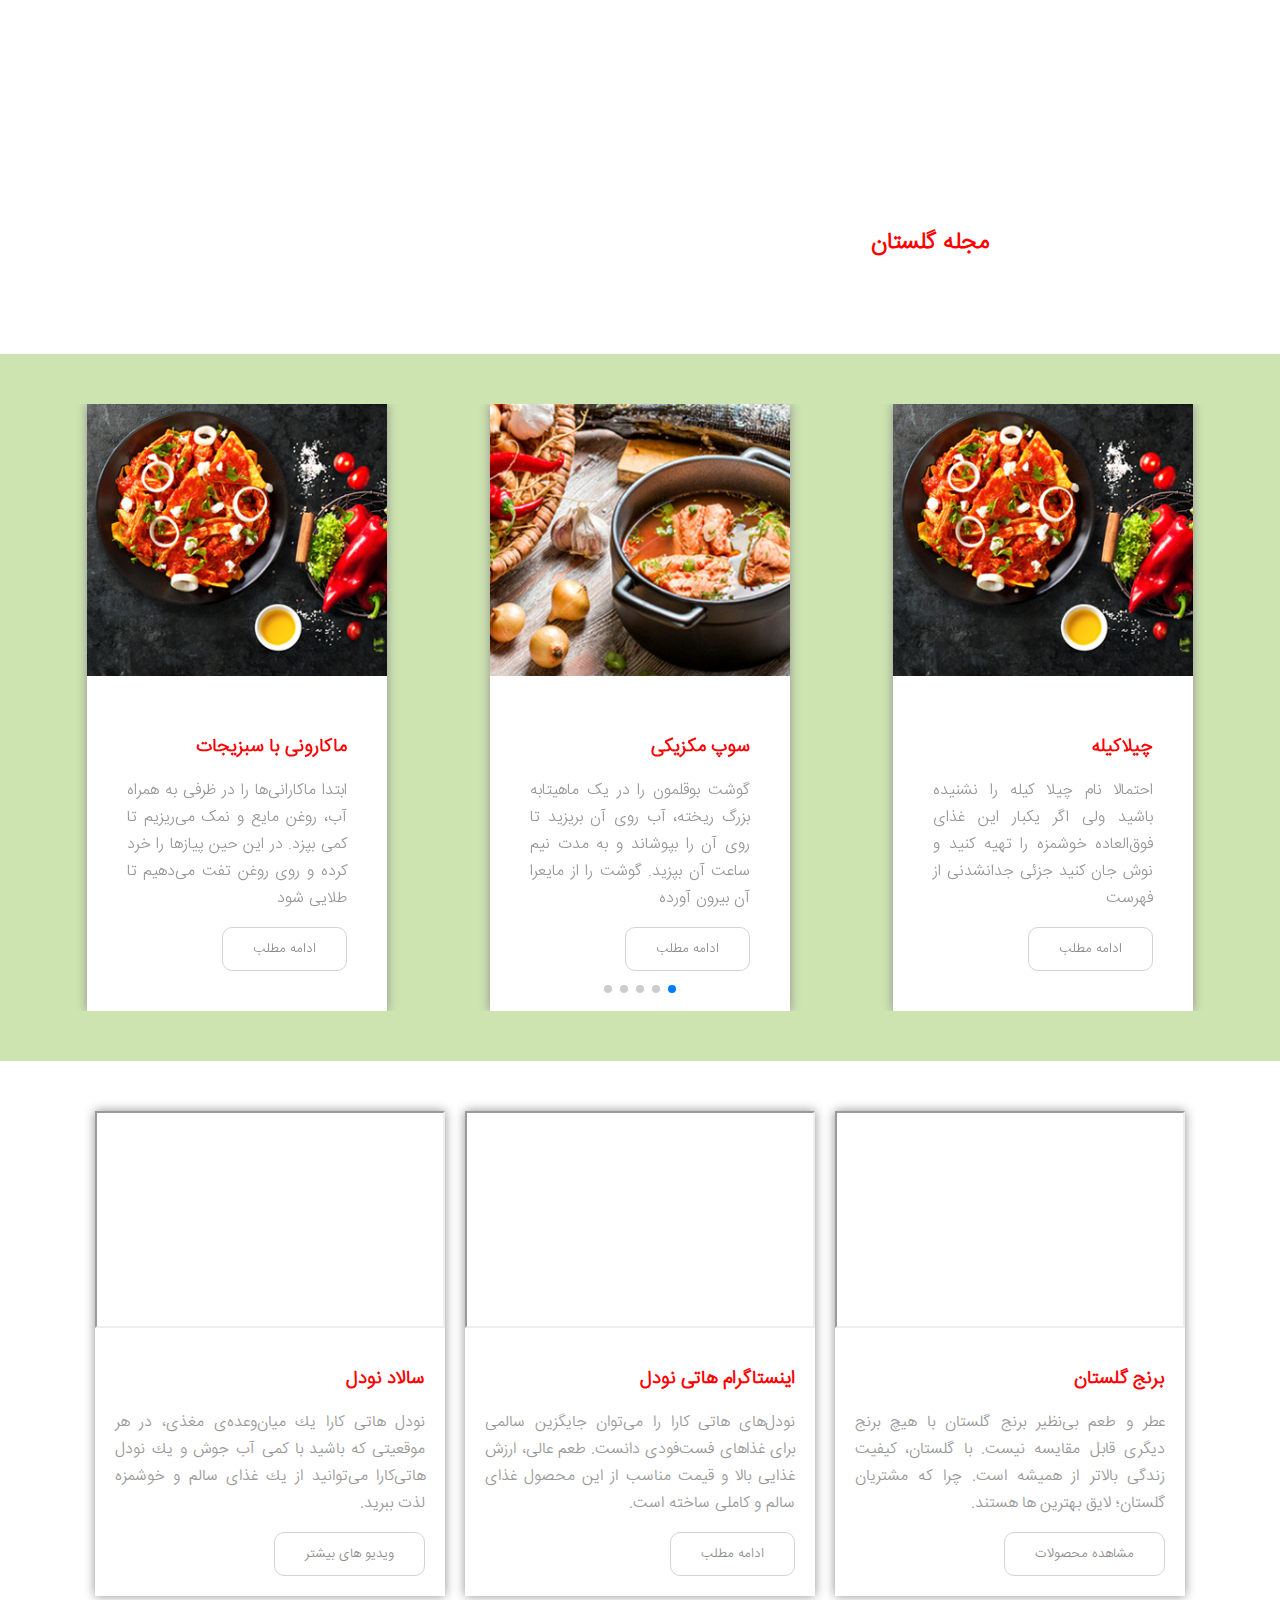
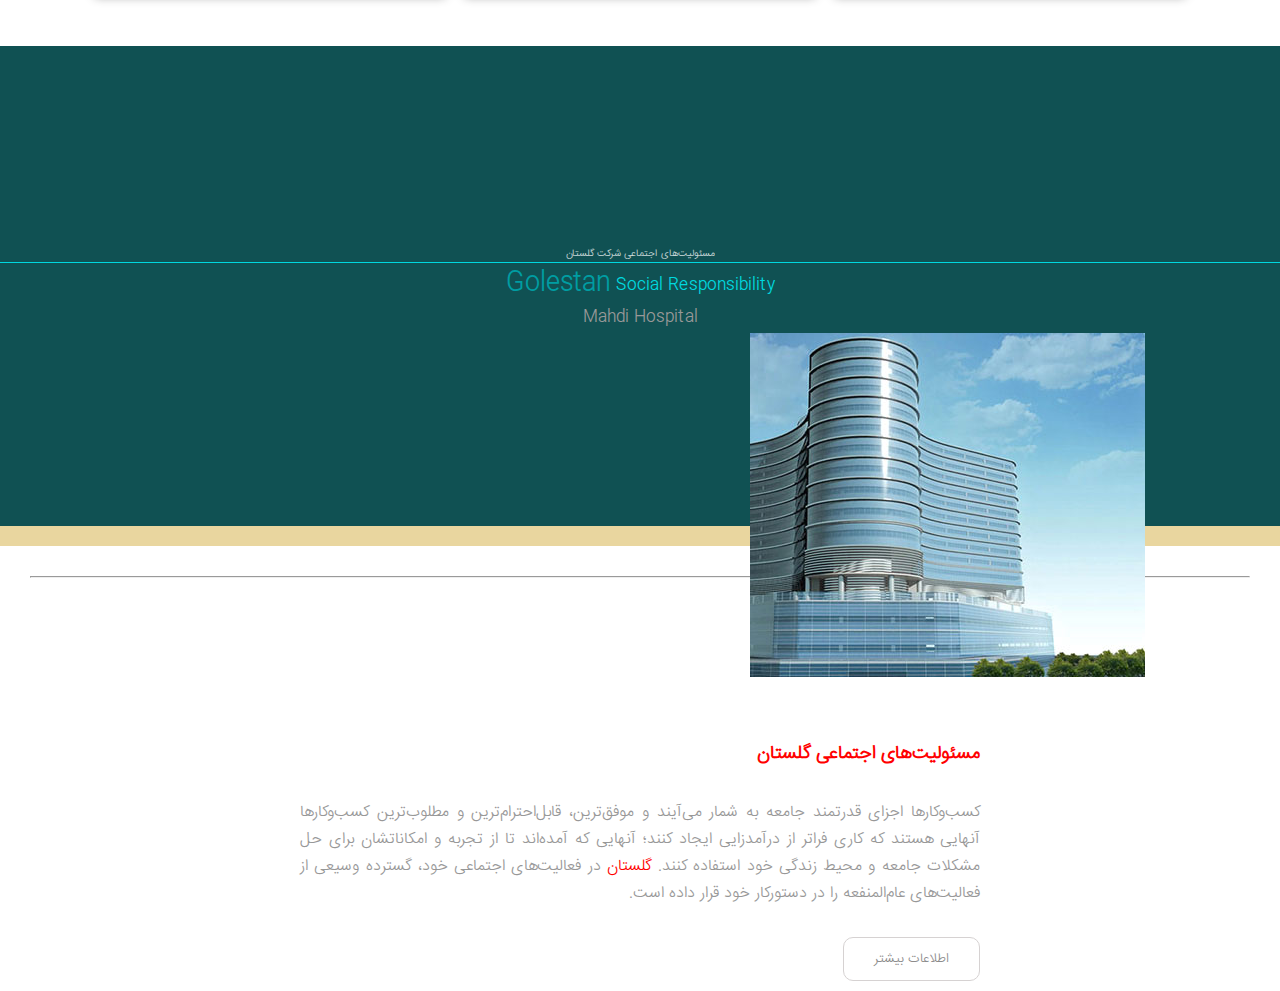
==== commit 9b5289e4: "version-2" ====
--- a/index.html
+++ b/index.html
@@ -318,6 +318,20 @@
                 </div>
               </section>
             </div>
+            <div class="swiper-slide">
+              <section class="parentscard">
+                <img src="./assets/img/rolet-morgh.jpg" alt="" />
+                <div>
+                  <h3>رولت مرغ</h3>
+                  <p>
+                    پیاز و سیر را در کاسه‌ی بزرگی رنده کنید. سپس مرغ چرخ شده،
+                    پودر سوخاری، تخم مرغ، زعفران دم‌کرده، نمک، فلفل سیاه، پودر
+                    پاپریکا و پودر گوجه را به آن اضافه کنید
+                  </p>
+                  <button>ادامه مطلب</button>
+                </div>
+              </section>
+            </div>
           </div>
           <div class="swiper-pagination"></div>
         </div>
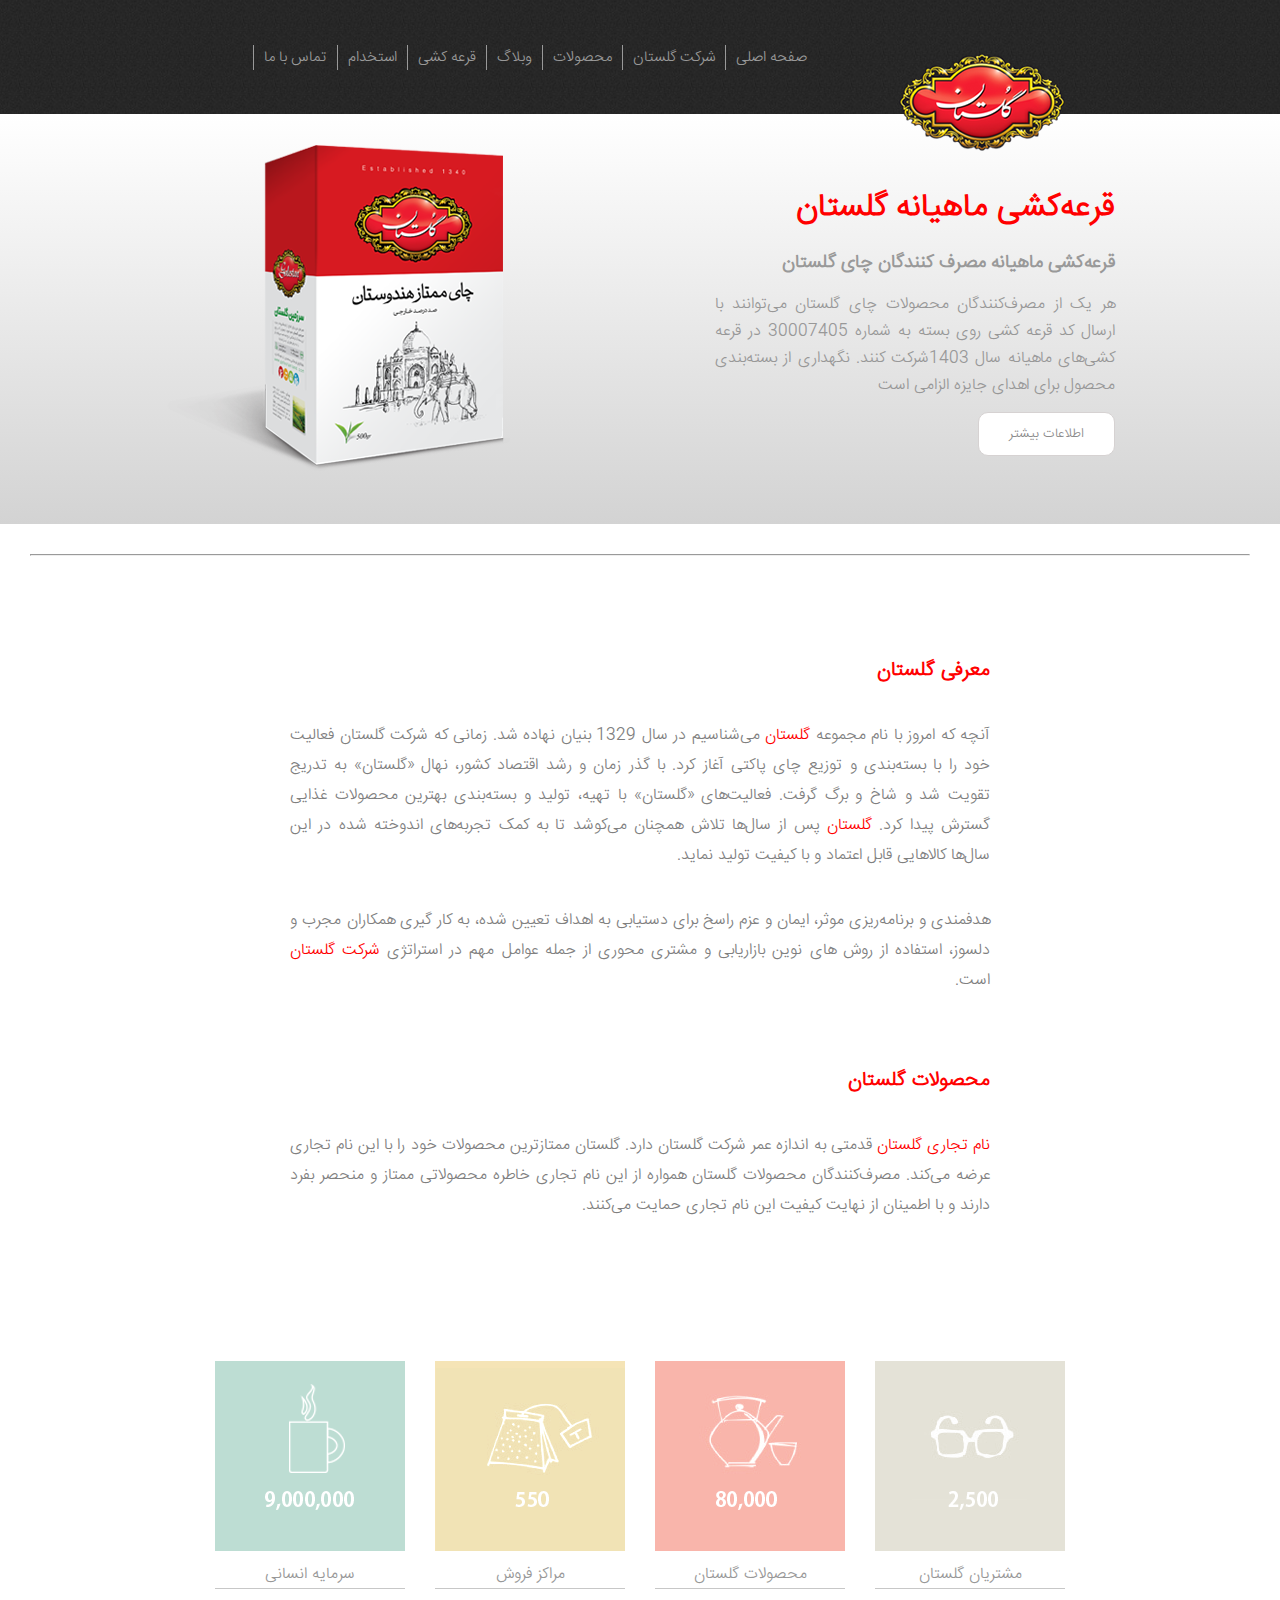
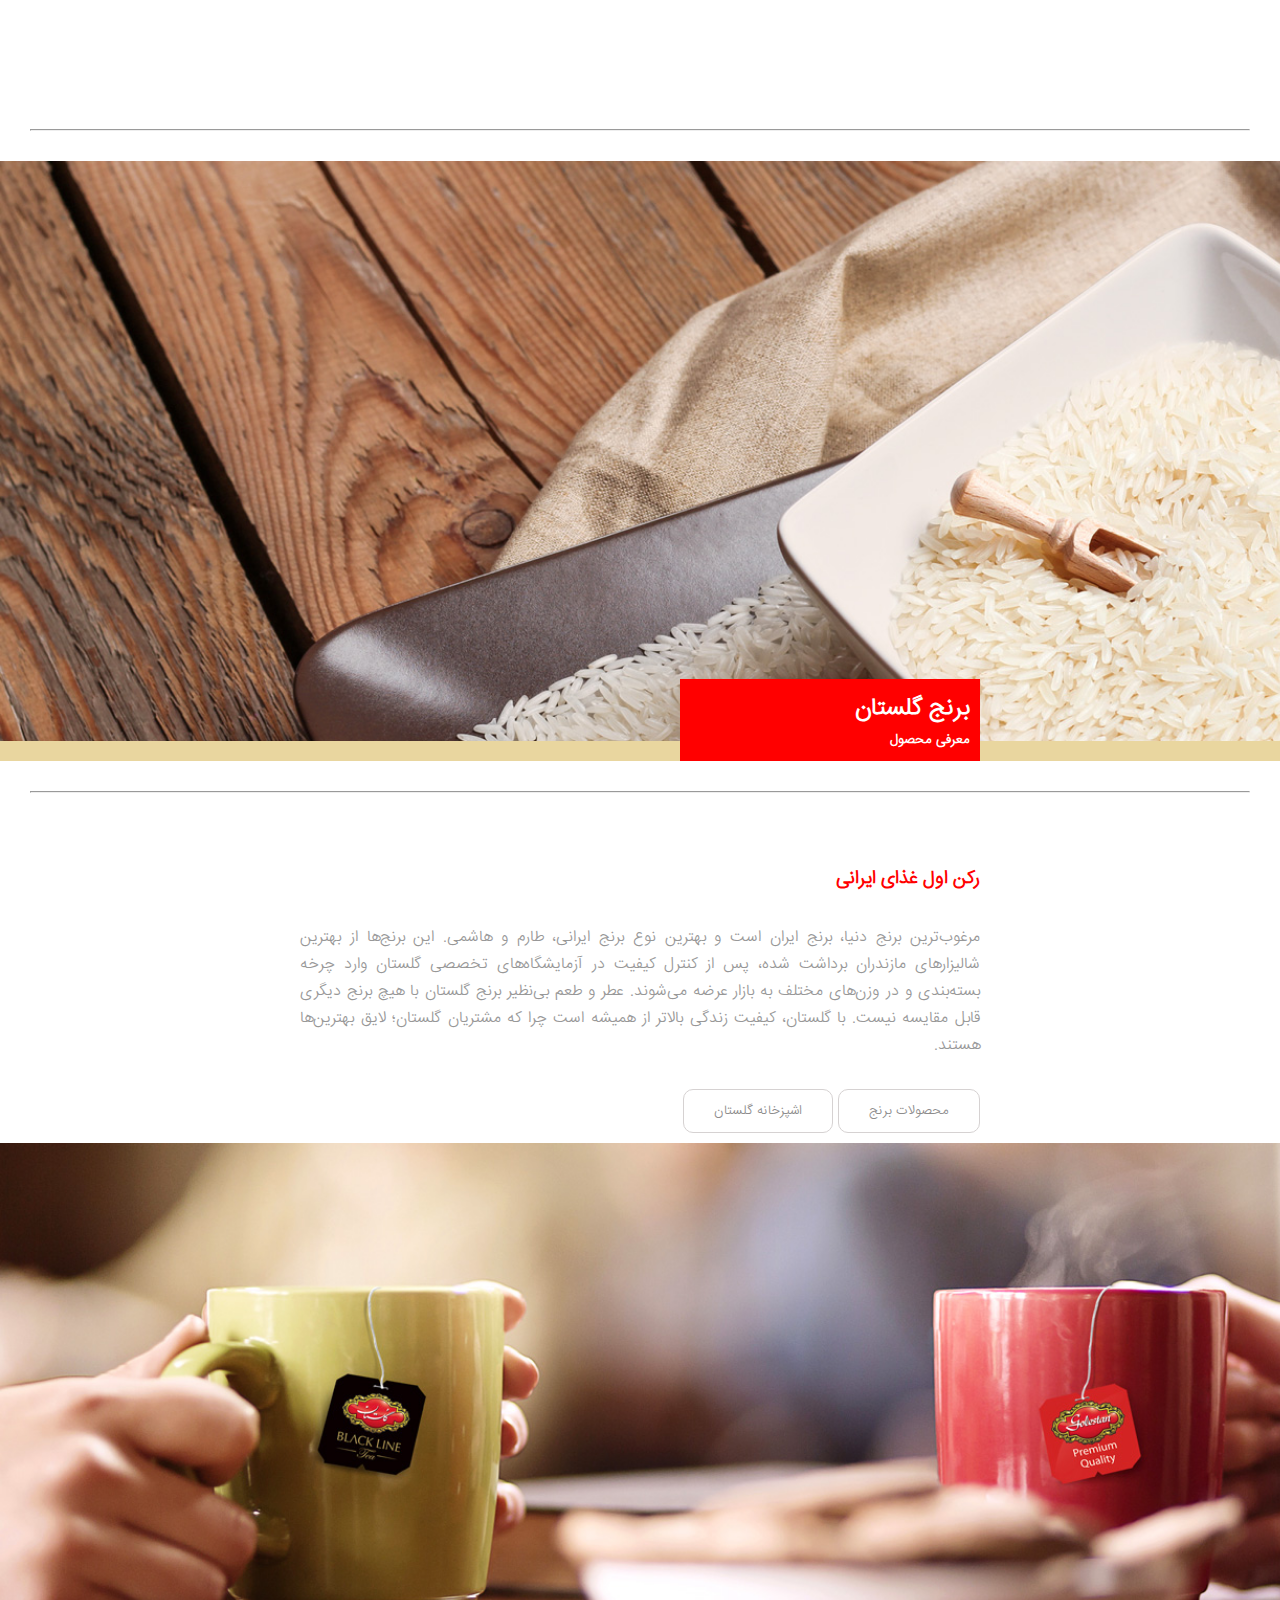
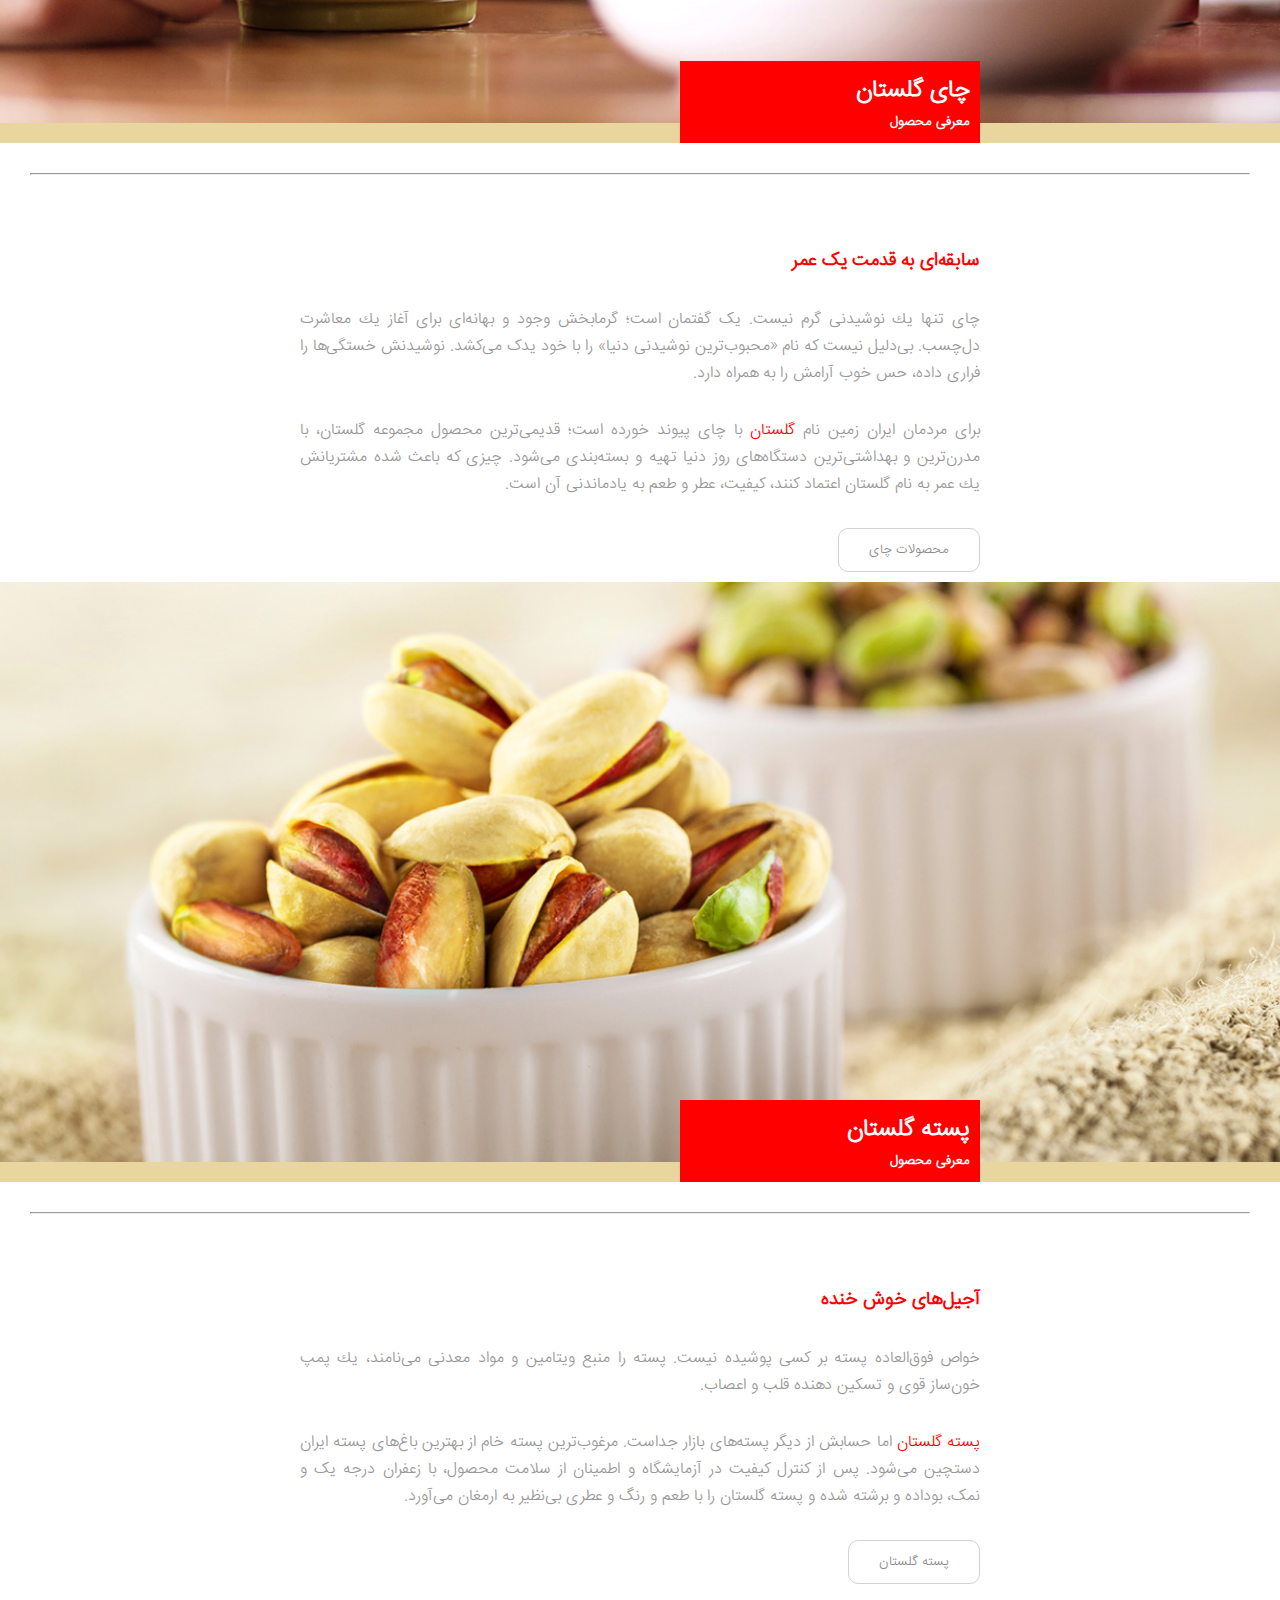
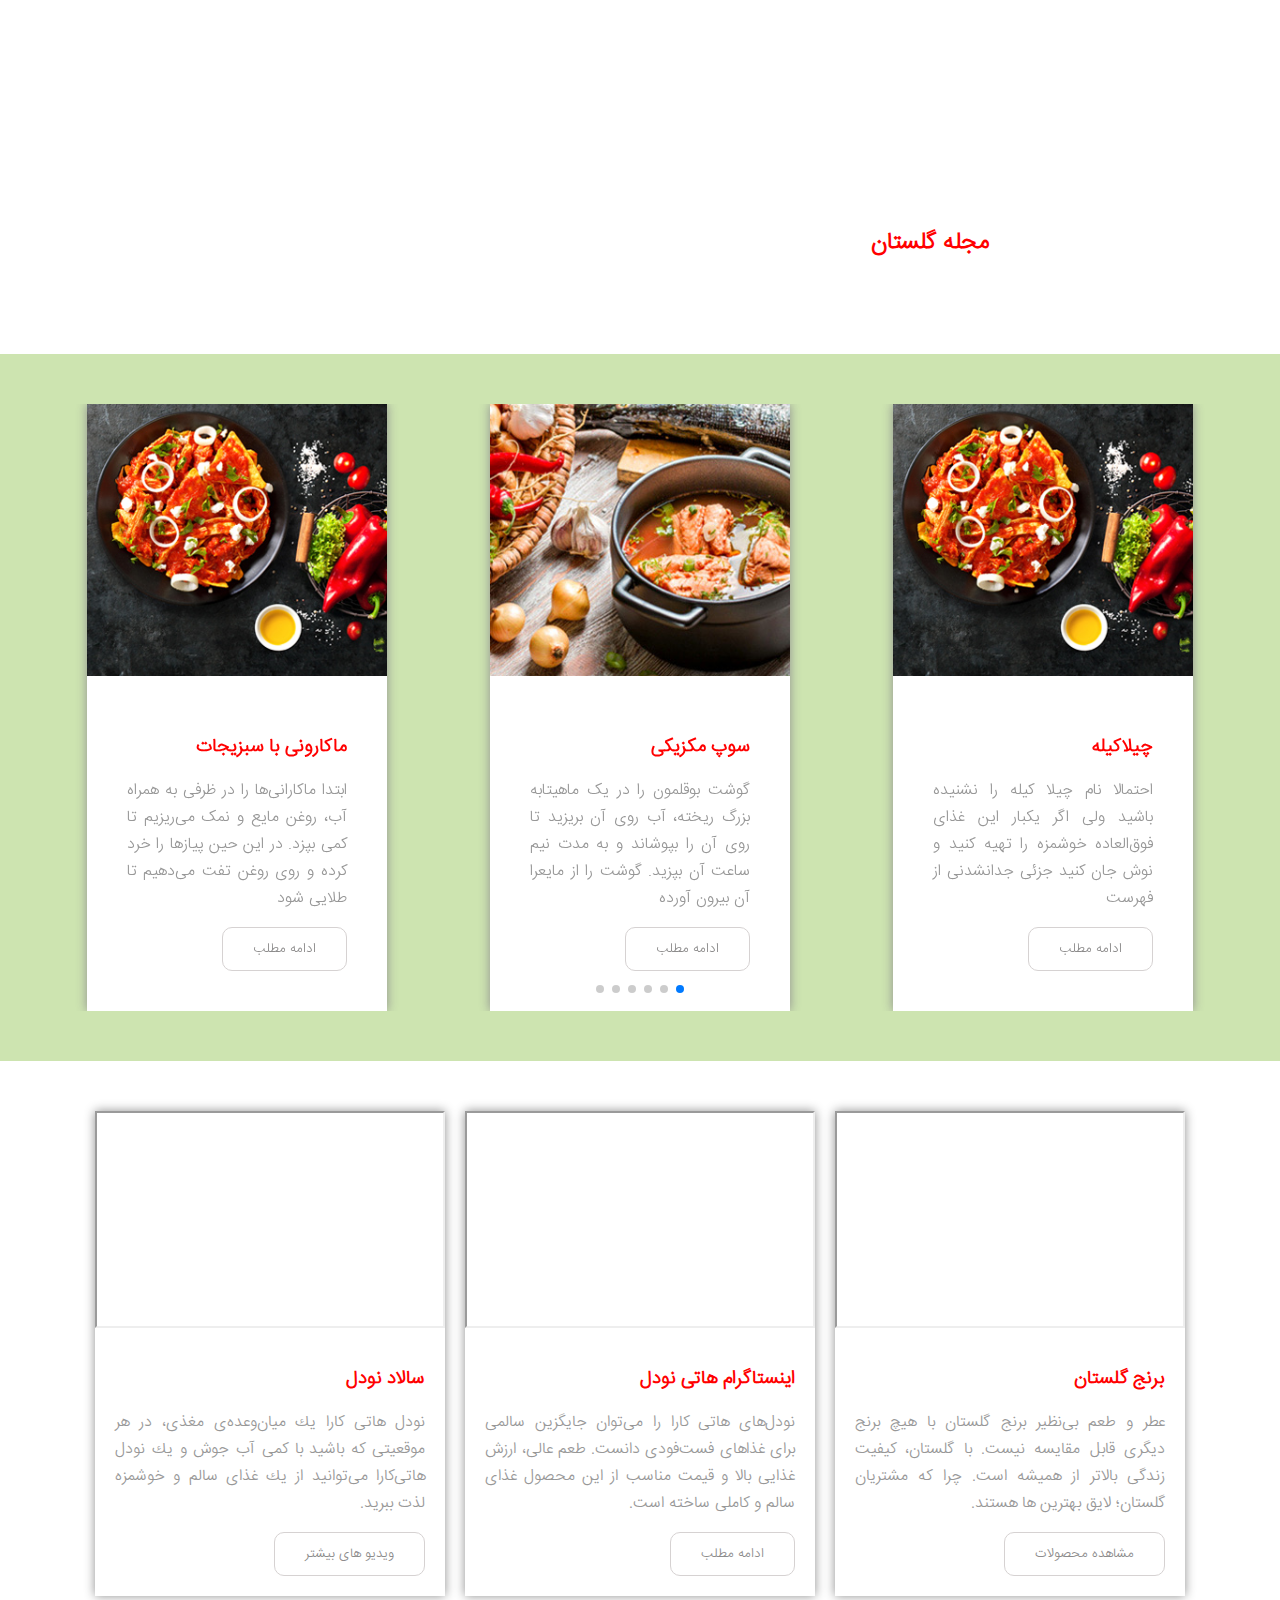
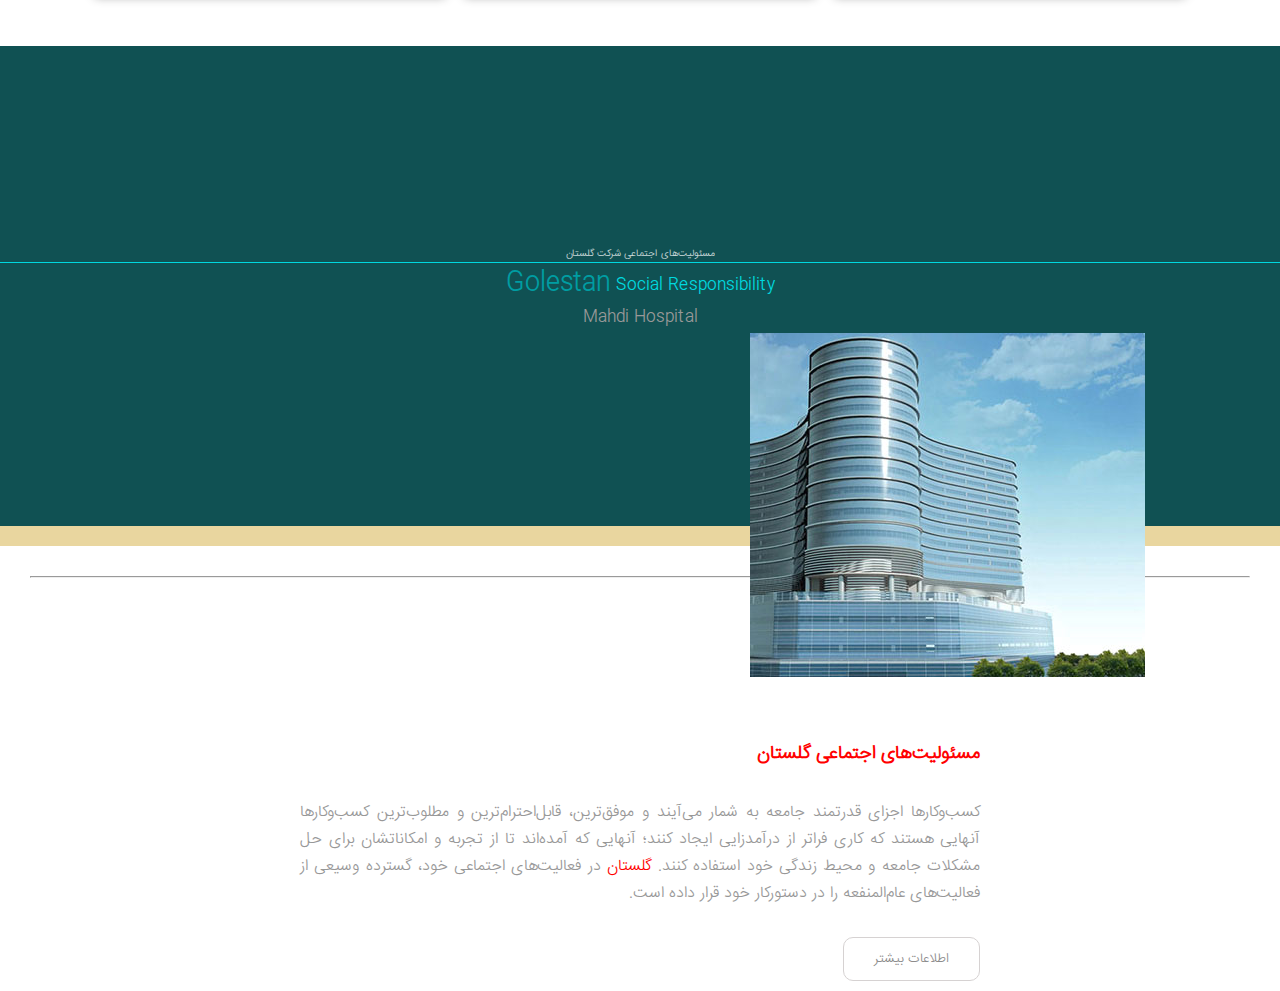
==== commit 63452a4a: "version-3" ====
--- a/index.html
+++ b/index.html
@@ -332,6 +332,20 @@
                 </div>
               </section>
             </div>
+            <div class="swiper-slide">
+              <section class="parentscard">
+                <img src="./assets/img/rolet-morgh.jpg" alt="" />
+                <div>
+                  <h3>رولت مرغ</h3>
+                  <p>
+                    پیاز و سیر را در کاسه‌ی بزرگی رنده کنید. سپس مرغ چرخ شده،
+                    پودر سوخاری، تخم مرغ، زعفران دم‌کرده، نمک، فلفل سیاه، پودر
+                    پاپریکا و پودر گوجه را به آن اضافه کنید
+                  </p>
+                  <button>ادامه مطلب</button>
+                </div>
+              </section>
+            </div>
           </div>
           <div class="swiper-pagination"></div>
         </div>
